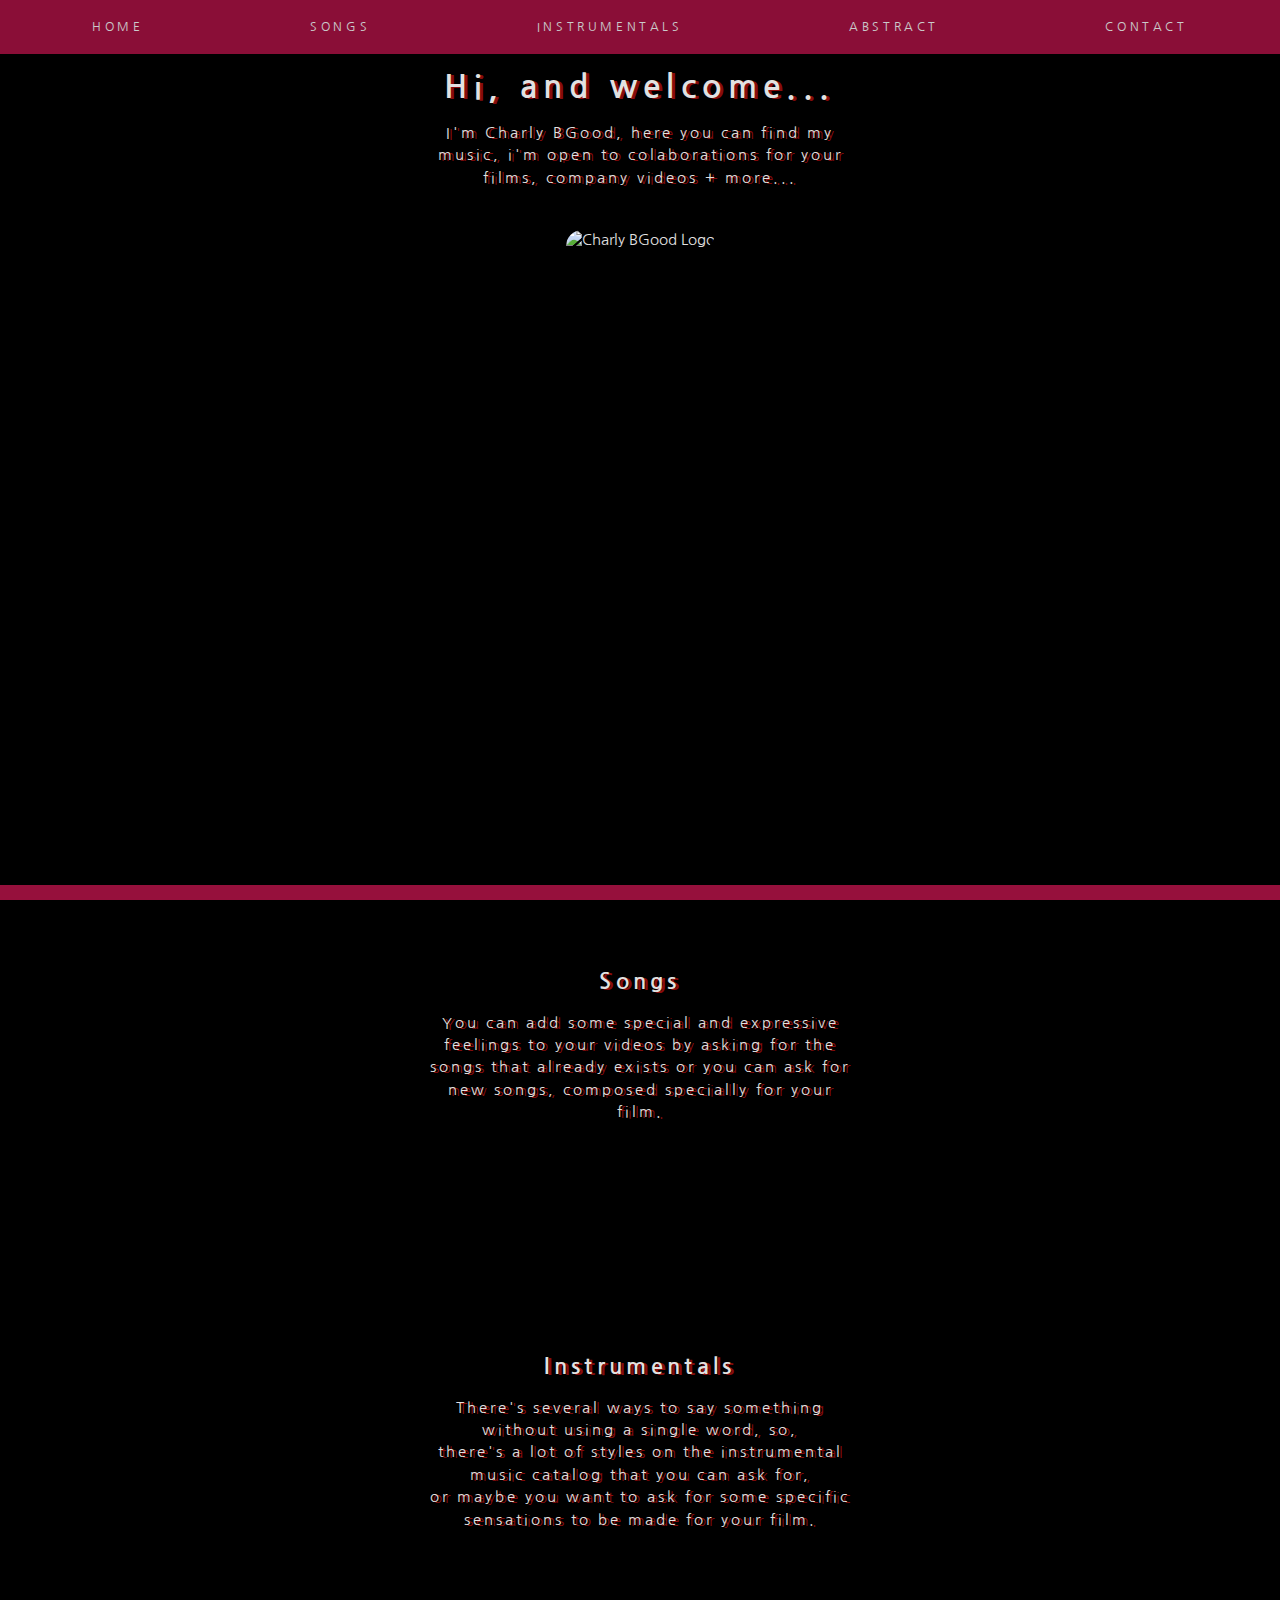
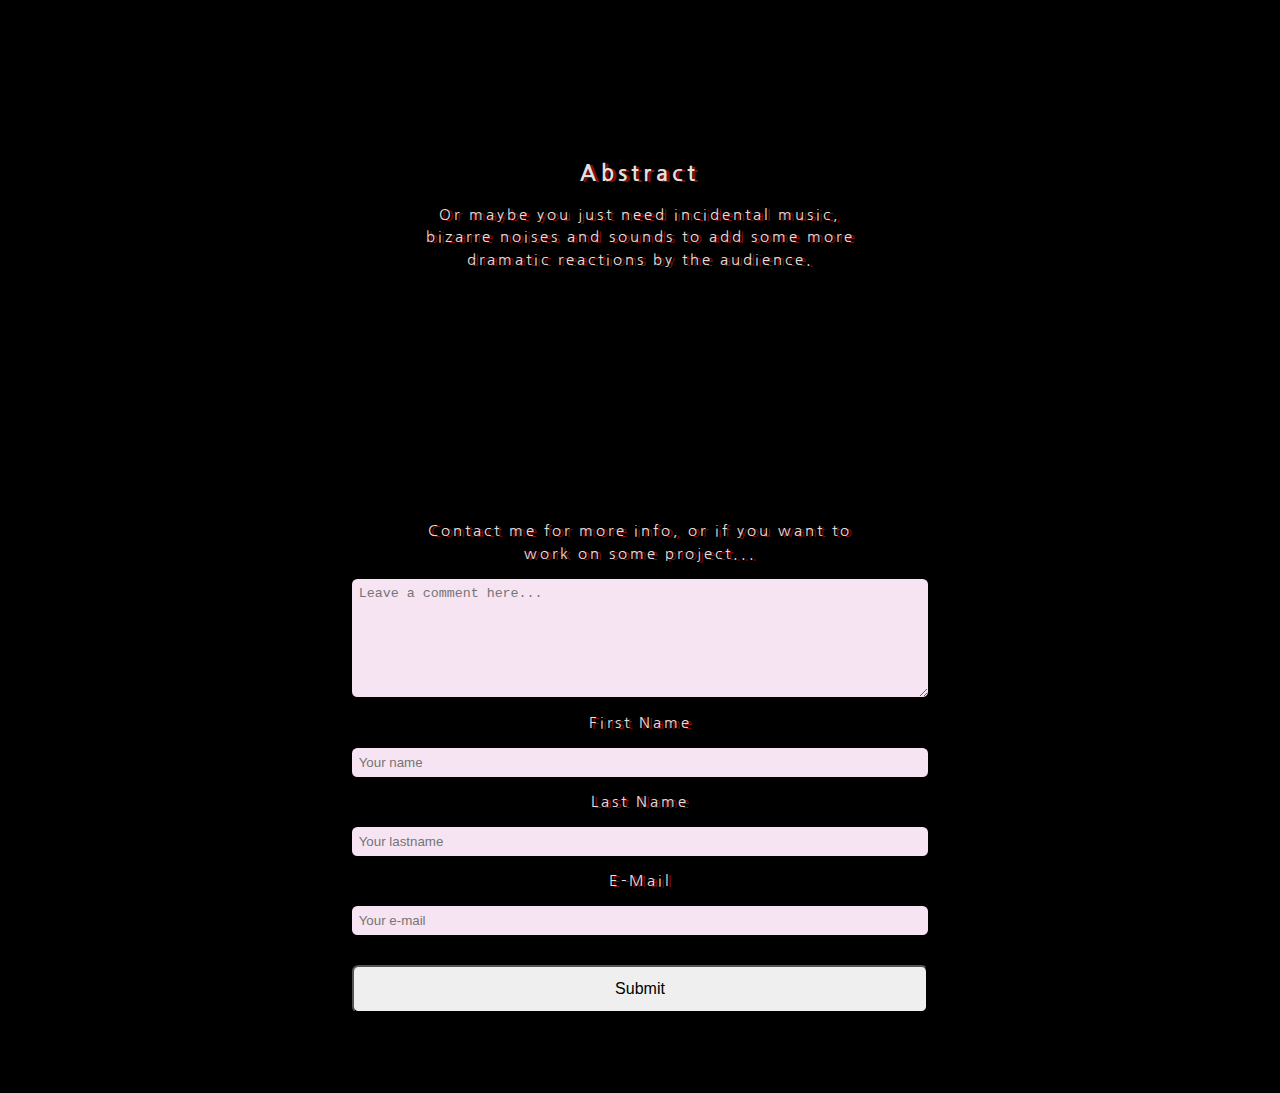
==== webdesign/3-productlandingpage/index.html @ 29901bfb "modify landing page" ====
<!DOCTYPE html>
<html lang="en">
  <head>
    <meta charset="UTF-8" />
    <meta http-equiv="X-UA-Compatible" content="IE=edge" />
    <meta name="viewport" content="width=device-width, initial-scale=1.0" />
    <link rel="stylesheet" href="style2.css" />
    <title>Charly BGood Mundo</title>
  </head>
  <body>
    <header id="header" class="header">
      <nav class="topnav" id="nav-bar">
        <a class="nav-link" href="#Home">Home</a>
        <a class="nav-link" href="#Songs">Songs</a>
        <a class="nav-link" href="#Instrumentals">Instrumentals</a>
        <a class="nav-link" href="#Abstract">Abstract</a>
        <a class="nav-link" href="#Contact">Contact</a>
        <a href="javascript:void(0);" class="humb" onclick="myHumb()"
          ><i class="fa fa-bars"></i
        ></a>
      </nav>

      <div class="container">
        <div id="Home" class="container_welcome">
          <h1>Hi, and welcome...</h1>
          <p>
            I'm Charly BGood, here you can find my music, i'm open to
            colaborations for your films, company videos + more...
          </p>
        </div>
        <div class="logo_container">
          <img
            class="logo"
            id="header-img"
            src="/img/charlybgoodlogo.jpg"
            alt="Charly BGood Logo"
          />
        </div>
      </div>
    </header>
    <main>
      <div id="Songs" class="container">
        <h2>Songs</h2>
        <p>
          You can add some special and expressive feelings to your videos by
          asking for the songs that already exists or you can ask for new songs,
          composed specially for your film.
        </p>
        <div class="video">
          <iframe
            id="video"
            src="https://www.youtube-nocookie.com/embed/nOyMXlcf-7U"
            title="YouTube video player"
            frameborder="0"
            allow="accelerometer; autoplay; clipboard-write; encrypted-media; gyroscope; picture-in-picture"
            allowfullscreen
          ></iframe>
        </div>
      </div>
      <div id="Instrumentals" class="container">
        <h2>Instrumentals</h2>
        <p>
          There's several ways to say something without using a single word, so,
          <br />there's a lot of styles on the instrumental music catalog that
          you can ask for, <br />or maybe you want to ask for some specific
          sensations to be made for your film.
        </p>
        <div class="video">
          <iframe
            class="video_iframe"
            src="https://www.youtube.com/embed/fcVyZrJLfcA"
            frameborder="0"
            allow="accelerometer; autoplay; encrypted-media; gyroscope; picture-in-picture"
            allowfullscreen
          ></iframe>
        </div>
      </div>
      <div id="Abstract" class="container">
        <h2>Abstract</h2>
        <p>
          Or maybe you just need incidental music, bizarre noises and sounds to
          add some more dramatic reactions by the audience.
        </p>
        <div class="video">
          <iframe
            class="video_iframe"
            src="https://player.vimeo.com/video/27035187"
            frameborder="0"
            allow="autoplay; fullscreen"
            allowfullscreen
          ></iframe>
        </div>
      </div>
    </main>

    <div id="Contact" class="contact">
      <form
        method="POST"
        id="form"
        action="https://www.freecodecamp.com/email-submit"
      >
        <label for="coment"
          >Contact me for more info, or if you want to work on some
          project...</label
        >
        <textarea
          name="coment"
          id="coment"
          cols="30"
          rows="7"
          placeholder="Leave a comment here..."
        ></textarea>
        <label for="name">First Name</label>
        <input
          type="text"
          name="FirstName"
          id="name"
          placeholder="Your name"
          required
        />
        <label for="lastname">Last Name</label>
        <input
          type="text"
          name="LastName"
          id="lastname"
          placeholder="Your lastname"
          required
        />
        <label for="email">E-Mail</label>
        <input
          type="email"
          id="email"
          title="Please Provide A Valid Email Address"
          name="email"
          placeholder="Your e-mail"
          type="email"
          required
        />
        <input type="hidden" name="hideMe" />
        <input type="submit" name="Submit" id="submit" />
      </form>
    </div>
    <footer>
      <div class="smedia">
        <a href="https://bit.ly/BGoodYouTube" target="_blank">
          <i class="fab fa-youtube"></i>
        </a>
        <a href="https://vimeo.com/charlybgood" target="_blank">
          <i class="fab fa-vimeo-v"></i>
        </a>
        <a href="https://www.instagram.com/charlsbgood/" target="_blank">
          <i class="fab fa-instagram"></i>
        </a>
        <a href="https://twitter.com/CharlybGoodM" target="_blank">
          <i class="fab fa-twitter"></i>
        </a>
        <a href="https://www.facebook.com/charlybgoodm" target="_blank">
          <i class="fab fa-facebook"></i>
        </a>
      </div>
    </footer>

    <!-- <script src="https://cdn.freecodecamp.org/testable-projects-fcc/v1/bundle.js"></script> -->
    <script
      src="https://kit.fontawesome.com/a9d601c6bd.js"
      crossorigin="anonymous"
    ></script>
    <script src="main.js"></script>
  </body>
</html>
---- webdesign/3-productlandingpage/style2.css ----
@import url('https://fonts.googleapis.com/css2?family=Nanum+Gothic&display=swap');

:root {    
    --fs-600: 2rem;
    --fs-500: 1.35rem;
    --fs-400: 1rem;
    --col-whr: #e2e1e1;
    --col-whp: #f7e4f2;
}

* {
    box-sizing: border-box;
    margin: 0;
    padding: 0;
}

body {
    width: 100%;
    height: auto;
    font-size: 15px;
    font-family: 'Nanum Gothic', sans-serif;
    color: var(--col-whr);    
    background-color: #000;    
}

.header {
    height: 100vh;    
    max-width: 100%;
}

.topnav {
    display: flex;
    justify-content: space-around;    
    background: #99103d;
    position: fixed;
    width: 100%;
    padding: .3em .6em;
    opacity: .9;
}

.topnav a:hover {
    background: #bb215c;
    color: var(--col-whr);
}

.topnav .icon {
    display: none;
}

.nav-link {
    padding: .5rem;
    margin: .6em;
    transition: all 0.4s linear;
    border-radius: 4px;
    color: var(--col-whr);
    text-decoration: none;    
    text-transform: uppercase;
    font-size: .8em;
    letter-spacing: .3em;
}

.container {
    display: flex;
    flex-direction: column;
    justify-content: center;
    align-items: center;
    padding-top: 4em;
    margin: 0 auto;
    width: 80%;
    max-height: 100%;    
}

h1 { font-size: var(--fs-600); }

h2 { font-size: var(--fs-500); }

h1, h2, p, label {
    text-align: center;
    line-height: 1.4rem;  
    padding: .5em;
    letter-spacing: .2em;
    text-shadow: 3px 1px #880c0c;
    max-width: 50ch;
}

.logo_container {
    display: flex;
    align-items: center;
    flex-wrap: wrap;
    flex-direction: column;
    align-content: center;    
    margin: 1.5em;
    max-width: 100%;
}

.logo_container pre {
    font-size: var(--fs-500);
    color: var(--col-whr); 
    text-align: center;
    line-height: 1.4rem;        
    letter-spacing: .6em;
    text-shadow: 4px 1px #99103d;
    animation: bigpre 11s infinite alternate;    
}

.logo {
    display: block;
    border-radius: 6em 1em;
    max-width: 100%;    
    animation: imgeye 17s infinite;
    margin: .7em;
}

@keyframes imgeye {
    50% {border-radius: 11em 2em;}
}

@keyframes bigpre {
    50% {font-size: 11em 2em; color: #99103d; text-shadow: -4px -1px var(--col-whr);}
}

.contact {
    width: 100%;
    margin: 5rem auto;    
    /* padding: 1em; */
}

.contact form, .contact p {
    width: 75%;
    margin: 0 auto;
    display: flex;
    flex-direction: column;
    justify-content: center;
    align-items: center;
    flex-wrap: wrap;    
}


.contact input[type="text"], [type="email"], textarea {
    width: 60%;
    background: var(--col-whp);
    outline: none;
    border: none;
    border-radius: .4em;
    padding: .5em;
    margin: .5em;    
}

input[type="submit"] {
    font-size: var(--fs-400);
    width: 60%;
    margin-top: 1.5em;
    cursor: pointer;
    height: 3em;
    border-radius: .4em;
}

input[type="submit"]:hover {
    box-shadow: 1px 1px #585858cc;
    outline: none;
}

input[type="text"]:focus, [type="email"]:focus {
    border: 1px solid #501f50;
}

footer {
    width: 100%;
    margin-top: 2.3em;
    background-color: #99103d;
    opacity: .98;
    padding: .5em;
    position: fixed;
    bottom: 0;
}

.smedia {
    display: flex;
    flex-direction: row;    
    font-size: var(--fs-500);
    text-align: center;
}

.smedia a {    
    margin: 0 auto;
    padding: 0 1.5em;
    text-decoration: none;
    color: var(--col-whr);    
}

.topnav a.humb {
    display: none;
}

@media screen and (max-width: 700px) {
    :root {        
        --fs-600: 1.5rem;
        --fs-500: 1.1rem;
        --fs-400: .9rem;
    }
   
    .header .container {
        height: 100vh;        
        justify-content: space-evenly;        
    }

    .topnav a {display: none;}

    .topnav a.humb {
        font-size: 2em;
        color: var(--col-whp);
        display: block;
        width: 100%;        
    }

    .topnav a.humb:hover {
        background-color: unset;
    }
}

@media screen and (max-width: 700px) {
    
    .topnav.responsive {        
        flex-direction: column;
        align-items: center;
        /* position: relative; */
        text-align: center;
        padding: 0;        
    }

    h1, h2, p, label {
        line-height: 1.25em;
    }

    .topnav.responsive a.nav-link {
        width: 100%;        
    }

    .topnav.responsive .humb {                
        font-size: var(--fs-600);
        position: absolute;        
        left: 0;
        top: 0;
        padding: .3em;
        color: var(--col-whr); 
        width: 6%;
    }
}

@media screen and (max-width: 700px) {
        .topnav.responsive a {
        display: inline-block;        
        }    
}
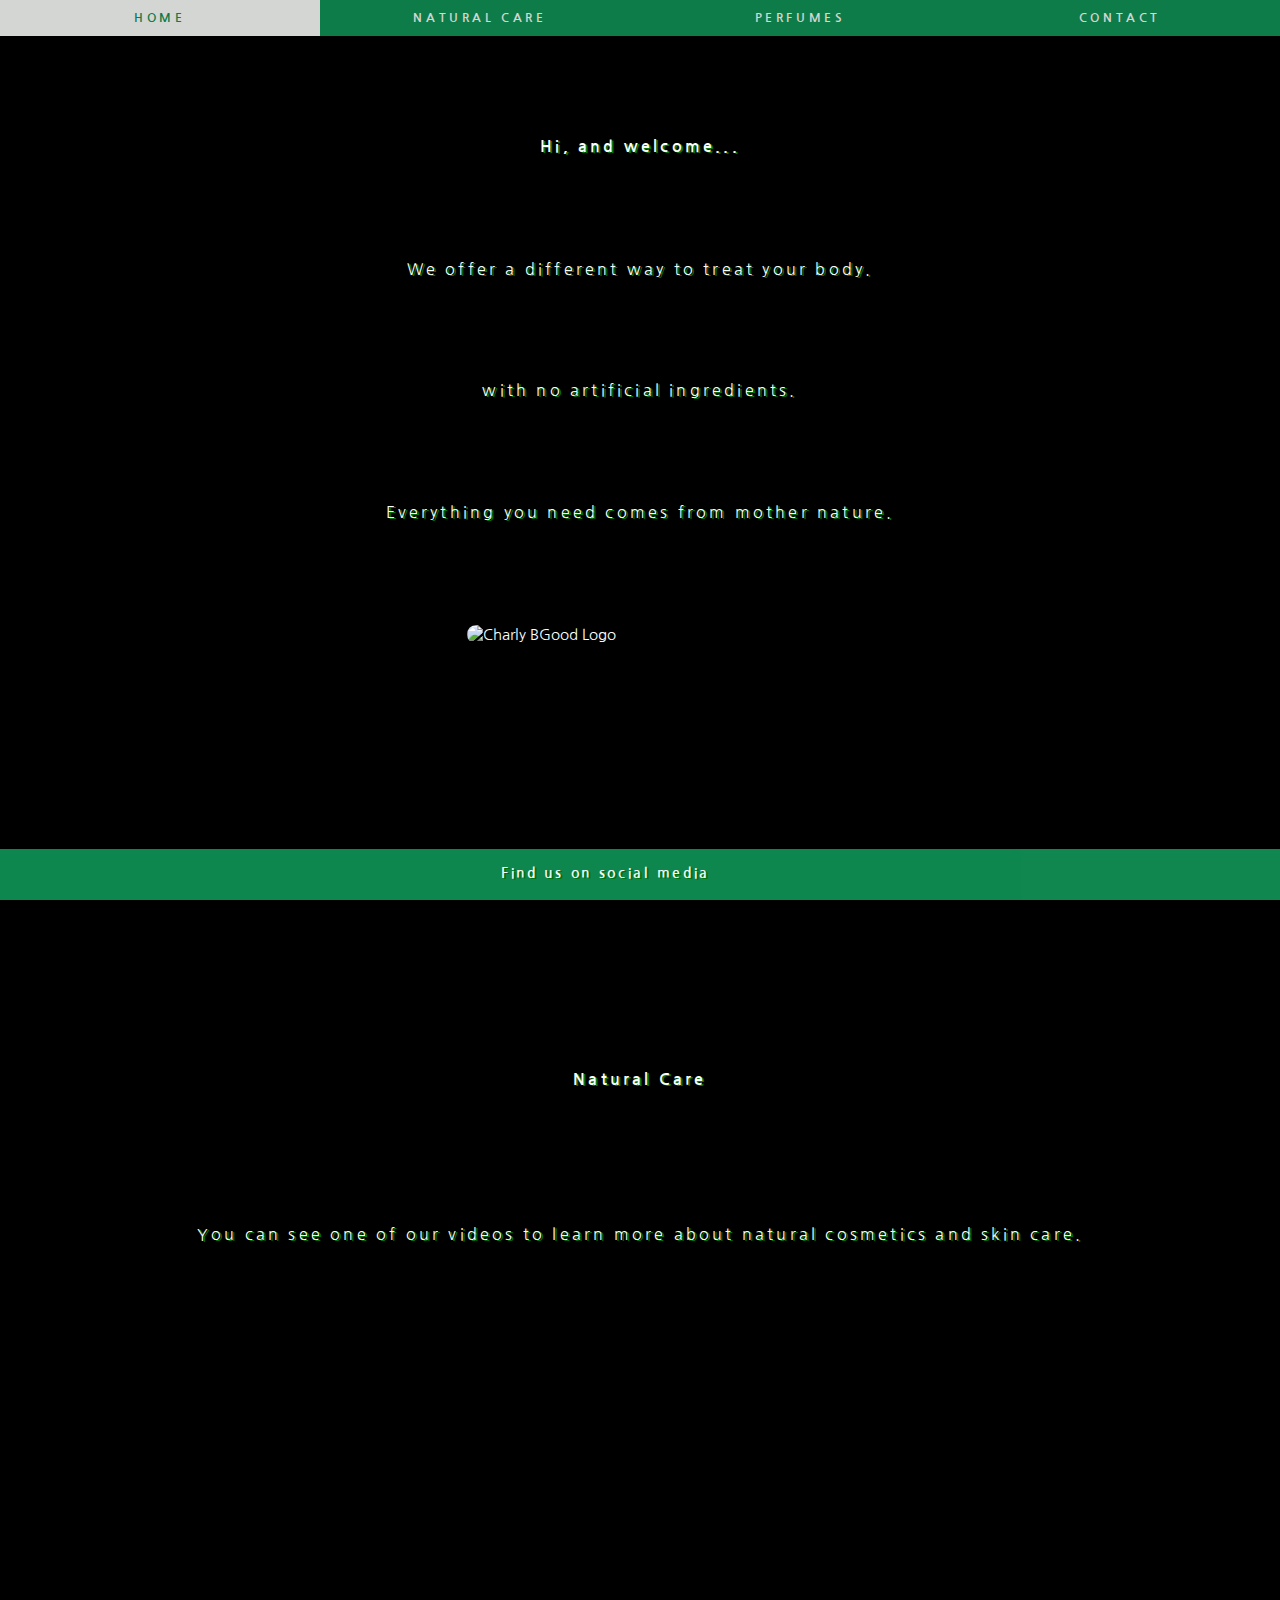
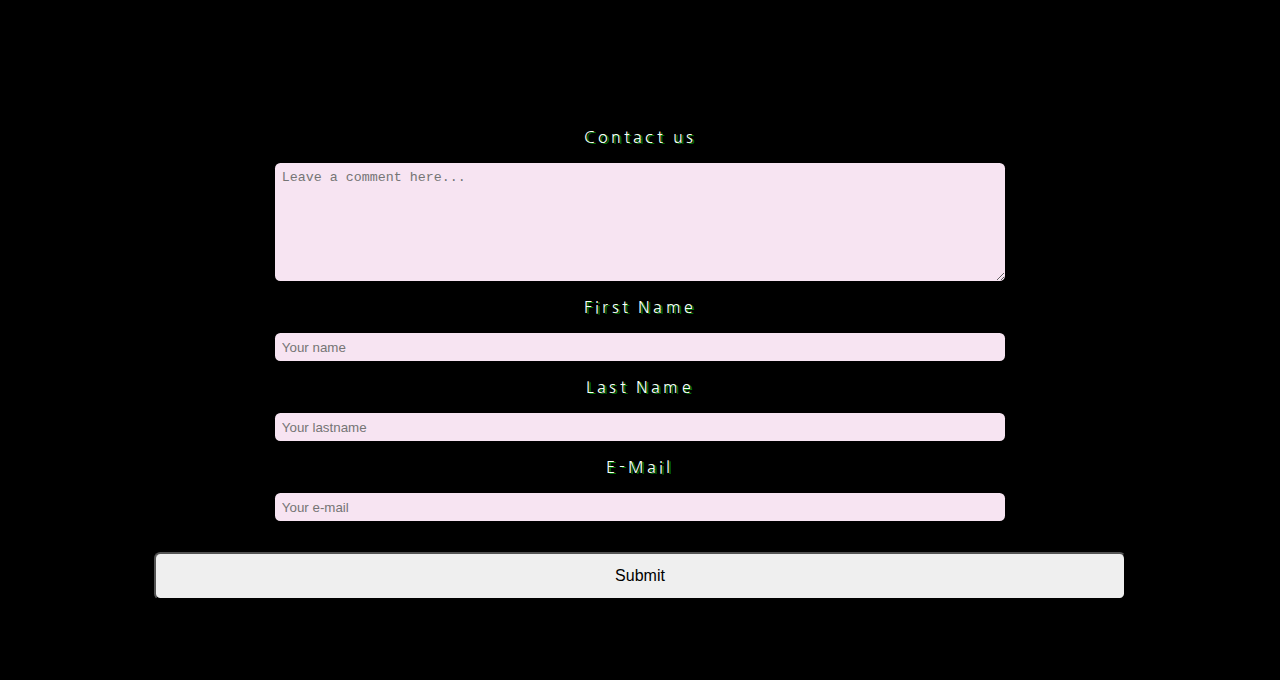
==== commit a1f117db: "make a new whole landing page" ====
--- a/webdesign/3-productlandingpage/index.html
+++ b/webdesign/3-productlandingpage/index.html
@@ -4,105 +4,61 @@
     <meta charset="UTF-8" />
     <meta http-equiv="X-UA-Compatible" content="IE=edge" />
     <meta name="viewport" content="width=device-width, initial-scale=1.0" />
-    <link rel="stylesheet" href="style2.css" />
+    <link rel="stylesheet" href="style.css" />
+    <link rel="stylesheet" href="https://cdnjs.cloudflare.com/ajax/libs/font-awesome/6.2.0/css/all.min.css" integrity="sha512-xh6O/CkQoPOWDdYTDqeRdPCVd1SpvCA9XXcUnZS2FmJNp1coAFzvtCN9BmamE+4aHK8yyUHUSCcJHgXloTyT2A==" crossorigin="anonymous" referrerpolicy="no-referrer" />
     <title>Charly BGood Mundo</title>
   </head>
   <body>
     <header id="header" class="header">
       <nav class="topnav" id="nav-bar">
         <a class="nav-link" href="#Home">Home</a>
-        <a class="nav-link" href="#Songs">Songs</a>
-        <a class="nav-link" href="#Instrumentals">Instrumentals</a>
-        <a class="nav-link" href="#Abstract">Abstract</a>
+        <a class="nav-link" href="#Video">Natural Care</a>
+        <a class="nav-link" href="#Video">Perfumes</a>
         <a class="nav-link" href="#Contact">Contact</a>
         <a href="javascript:void(0);" class="humb" onclick="myHumb()"
           ><i class="fa fa-bars"></i
         ></a>
       </nav>
-
-      <div class="container">
-        <div id="Home" class="container_welcome">
+      <div id="Home" class="container">        
           <h1>Hi, and welcome...</h1>
           <p>
-            I'm Charly BGood, here you can find my music, i'm open to
-            colaborations for your films, company videos + more...
+            We offer a different way to treat your body.
           </p>
-        </div>
-        <div class="logo_container">
+          <p>
+            with no artificial ingredients.
+          </p>
+          <p>
+            Everything you need comes from mother nature.
+          </p>
           <img
             class="logo"
             id="header-img"
-            src="/img/charlybgoodlogo.jpg"
+            src="/img/oilnatural.jpg"
             alt="Charly BGood Logo"
-          />
-        </div>
+          />        
       </div>
     </header>
     <main>
-      <div id="Songs" class="container">
-        <h2>Songs</h2>
+      <div id="Video" class="container">
+        <h2>Natural Care</h2>
         <p>
-          You can add some special and expressive feelings to your videos by
-          asking for the songs that already exists or you can ask for new songs,
-          composed specially for your film.
+          You can see one of our videos to learn more about natural cosmetics and skin care.
         </p>
         <div class="video">
-          <iframe
-            id="video"
-            src="https://www.youtube-nocookie.com/embed/nOyMXlcf-7U"
-            title="YouTube video player"
-            frameborder="0"
-            allow="accelerometer; autoplay; clipboard-write; encrypted-media; gyroscope; picture-in-picture"
-            allowfullscreen
-          ></iframe>
+          <iframe id="video" src="https://www.youtube.com/embed/VftruorG9ZQ" title="YouTube video player" frameborder="0" allow="accelerometer; autoplay; clipboard-write; encrypted-media; gyroscope; picture-in-picture" allowfullscreen></iframe>
         </div>
       </div>
-      <div id="Instrumentals" class="container">
-        <h2>Instrumentals</h2>
-        <p>
-          There's several ways to say something without using a single word, so,
-          <br />there's a lot of styles on the instrumental music catalog that
-          you can ask for, <br />or maybe you want to ask for some specific
-          sensations to be made for your film.
-        </p>
-        <div class="video">
-          <iframe
-            class="video_iframe"
-            src="https://www.youtube.com/embed/fcVyZrJLfcA"
-            frameborder="0"
-            allow="accelerometer; autoplay; encrypted-media; gyroscope; picture-in-picture"
-            allowfullscreen
-          ></iframe>
-        </div>
-      </div>
-      <div id="Abstract" class="container">
-        <h2>Abstract</h2>
-        <p>
-          Or maybe you just need incidental music, bizarre noises and sounds to
-          add some more dramatic reactions by the audience.
-        </p>
-        <div class="video">
-          <iframe
-            class="video_iframe"
-            src="https://player.vimeo.com/video/27035187"
-            frameborder="0"
-            allow="autoplay; fullscreen"
-            allowfullscreen
-          ></iframe>
-        </div>
-      </div>
+      </div>      
     </main>
-
     <div id="Contact" class="contact">
       <form
         method="POST"
         id="form"
         action="https://www.freecodecamp.com/email-submit"
       >
-        <label for="coment"
-          >Contact me for more info, or if you want to work on some
-          project...</label
-        >
+        <label for="coment">
+          Contact us
+        </label>
         <textarea
           name="coment"
           id="coment"
@@ -137,34 +93,26 @@
           required
         />
         <input type="hidden" name="hideMe" />
-        <input type="submit" name="Submit" id="submit" />
+        <input type="submit" name="Submit" id="submit" value="Submit" />
       </form>
     </div>
     <footer>
       <div class="smedia">
-        <a href="https://bit.ly/BGoodYouTube" target="_blank">
+        <p>Find us on social media</p>
+        <a href="https://www.youtube.com/watch?v=VftruorG9ZQ&feature=emb_title" target="_blank">
           <i class="fab fa-youtube"></i>
-        </a>
-        <a href="https://vimeo.com/charlybgood" target="_blank">
-          <i class="fab fa-vimeo-v"></i>
-        </a>
-        <a href="https://www.instagram.com/charlsbgood/" target="_blank">
+        </a>        
+        <a href="https://www.instagram.com/vergeldevenus/" target="_blank">
           <i class="fab fa-instagram"></i>
-        </a>
-        <a href="https://twitter.com/CharlybGoodM" target="_blank">
-          <i class="fab fa-twitter"></i>
-        </a>
-        <a href="https://www.facebook.com/charlybgoodm" target="_blank">
-          <i class="fab fa-facebook"></i>
-        </a>
+        </a>        
       </div>
     </footer>
 
-    <!-- <script src="https://cdn.freecodecamp.org/testable-projects-fcc/v1/bundle.js"></script> -->
-    <script
+    <script src="https://cdn.freecodecamp.org/testable-projects-fcc/v1/bundle.js"></script>
+    <!-- <script
       src="https://kit.fontawesome.com/a9d601c6bd.js"
       crossorigin="anonymous"
-    ></script>
-    <script src="main.js"></script>
+    ></script> -->
+    <script src="main.js"></script>    
   </body>
 </html>
--- a/webdesign/3-productlandingpage/style.css
+++ b/webdesign/3-productlandingpage/style.css
@@ -0,0 +1,259 @@
+@import url("https://fonts.googleapis.com/css2?family=Nanum+Gothic&display=swap");
+
+:root {
+  --fs-600: 2rem;
+  --fs-500: 1.35rem;
+  --fs-400: 1rem;
+  --col-whr: #f9fffb;
+  --col-whp: #f7e4f2;
+  --col-wgr: #ebeeeb;
+  --col-grn: #0f8a50;
+}
+
+* {
+  box-sizing: border-box;
+  margin: 0;
+  padding: 0;
+}
+
+body {
+  width: 100%;
+  height: auto;
+  font-size: 15px;
+  font-family: "Nanum Gothic", sans-serif;
+  color: var(--col-whr);
+  background-color: #000;
+}
+
+.header {
+  height: 100vh;
+  max-width: 100%;
+}
+
+.topnav {
+  display: flex;
+  justify-content: space-around;
+  background: var(--col-grn);
+  position: fixed;
+  width: 100%;
+  opacity: 0.9;
+}
+
+.topnav a {
+  display: block;
+  width: 100%;
+  font-weight: bold;
+}
+
+.topnav a:hover {
+  background: var(--col-wgr);
+  color: var(--col-grn);
+  width: 100%;
+}
+
+.topnav .icon {
+  display: none;
+}
+
+.nav-link {
+  text-align: center;
+  padding: 1em;
+  transition: all 0.4s linear;  
+  color: var(--col-wgr);
+  text-decoration: none;
+  text-transform: uppercase;
+  font-size: 0.8em;
+  letter-spacing: 0.3em;
+}
+
+.container {
+  display: flex;
+  flex-direction: column;
+  justify-content: space-evenly;
+  align-items: center;
+  padding-top: 3em;
+  margin: 0 auto;
+  width: 90%;
+  height: 82vh;
+}
+
+h1 {
+  font-size: var(--fs-600);
+}
+
+h2 {
+  font-size: var(--fs-500);
+}
+
+h1,
+h2,
+p,
+label {
+  font-size: var(--fs-400);
+  text-align: center;
+  line-height: 1.4rem;
+  padding: 0.5em;
+  letter-spacing: 0.2em;
+  text-shadow: 2px 1px #03740c;
+}
+
+.logo {
+  border-radius: 0.6em;
+  width: 27vw;
+  /* padding: .6em; */
+  margin: 0.7em auto;
+}
+
+.video iframe {
+  width: 100%;
+  height: auto;
+}
+
+.contact {
+  width: 100%;
+  margin: 5rem auto;
+  /* padding: 1em; */
+}
+
+.contact form,
+.contact p {
+  width: 95%;
+  margin: 0 auto;
+  display: flex;
+  flex-direction: column;
+  justify-content: center;
+  align-items: center;
+  flex-wrap: wrap;
+}
+
+.contact input[type="text"],
+[type="email"],
+textarea {
+  width: 60%;
+  background: var(--col-whp);
+  outline: none;
+  border: none;
+  border-radius: 0.4em;
+  padding: 0.5em;
+  margin: 0.5em;
+  text-align: left;
+}
+
+input[type="submit"] {
+  font-size: var(--fs-400);
+  width: 80%;
+  margin-top: 1.5em;
+  cursor: pointer;
+  height: 3em;
+  border-radius: 0.4em;
+}
+
+input[type="submit"]:hover {
+  box-shadow: 1px 1px #585858cc;
+  outline: none;
+}
+
+input[type="text"]:focus,
+[type="email"]:focus {
+  border: 1px solid #501f50;
+}
+
+footer {
+  width: 100%;
+  margin-top: 2.3em;
+  background-color: var(--col-grn);
+  opacity: 0.98;
+  padding: 0.5em;
+  position: fixed;
+  bottom: 0;
+}
+
+.smedia {
+  display: flex;
+  flex-direction: row;
+  align-items: center;
+  justify-content: center;
+  font-weight: bold;
+}
+
+.smedia a {
+  font-size: var(--fs-500);
+  padding: 0 0.8em;
+  text-decoration: none;
+  color: var(--col-whr);
+}
+
+.smedia p {
+  font-size: .9em;
+}
+
+.topnav a.humb {
+  display: none;
+}
+
+@media screen and (max-width: 858px) {
+  .header .container {
+    height: 85vh;
+    justify-content: space-evenly;
+  }
+
+  .topnav a {
+    display: none;
+  }
+
+  .topnav a.humb {
+    font-size: 2em;
+    color: var(--col-whp);
+    display: block;
+    width: 100%;
+  }
+
+  .topnav a.humb:hover {
+    background-color: unset;
+  }
+
+  .topnav.responsive {
+    flex-direction: column;
+    align-items: center;
+    text-align: center;
+    padding: 0;
+  }
+
+  .topnav.responsive a.nav-link {
+    width: 100%;
+  }
+
+  .topnav.responsive .humb {
+    font-size: 1.5rem;
+    position: absolute;
+    top: 0;
+    padding: 0.3em;
+    color: var(--col-whr);
+    width: 6%;
+  }
+
+  .topnav.responsive a {
+    display: inline-block;
+  }
+
+  .logo {
+    width: 65vw;
+  }
+
+  .smedia p {
+    font-size: 0.8em;
+  }
+
+  .contact input[type="text"],
+  [type="email"],
+  textarea {
+    width: 80%;
+  }
+
+  h1,
+  h2,
+  p,
+  label {
+    line-height: 1.25em;
+  }
+}
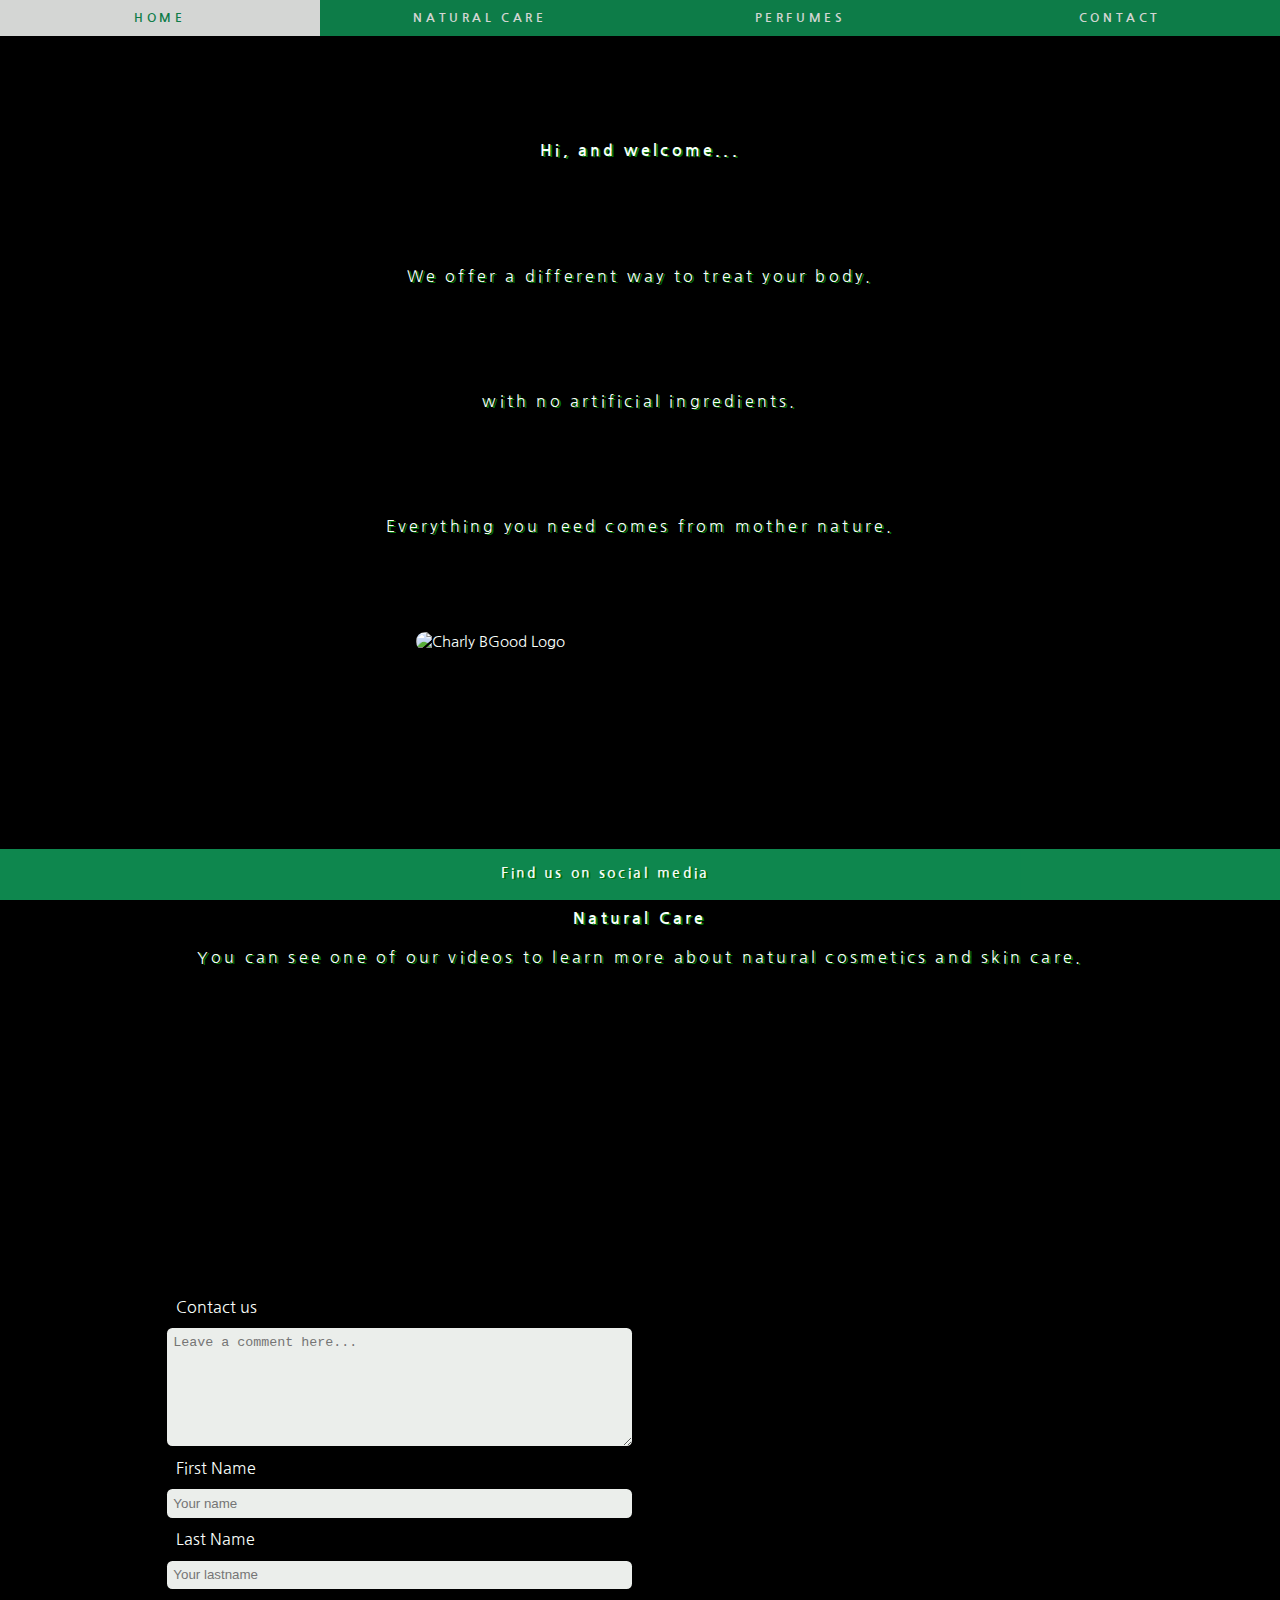
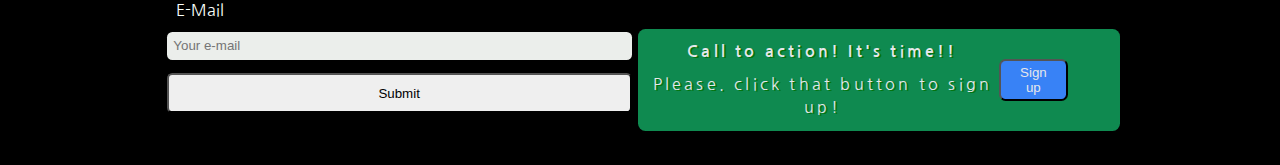
==== commit 46060bbd: "edit content and responsive layout" ====
--- a/webdesign/3-productlandingpage/index.html
+++ b/webdesign/3-productlandingpage/index.html
@@ -5,7 +5,13 @@
     <meta http-equiv="X-UA-Compatible" content="IE=edge" />
     <meta name="viewport" content="width=device-width, initial-scale=1.0" />
     <link rel="stylesheet" href="style.css" />
-    <link rel="stylesheet" href="https://cdnjs.cloudflare.com/ajax/libs/font-awesome/6.2.0/css/all.min.css" integrity="sha512-xh6O/CkQoPOWDdYTDqeRdPCVd1SpvCA9XXcUnZS2FmJNp1coAFzvtCN9BmamE+4aHK8yyUHUSCcJHgXloTyT2A==" crossorigin="anonymous" referrerpolicy="no-referrer" />
+    <link
+      rel="stylesheet"
+      href="https://cdnjs.cloudflare.com/ajax/libs/font-awesome/6.2.0/css/all.min.css"
+      integrity="sha512-xh6O/CkQoPOWDdYTDqeRdPCVd1SpvCA9XXcUnZS2FmJNp1coAFzvtCN9BmamE+4aHK8yyUHUSCcJHgXloTyT2A=="
+      crossorigin="anonymous"
+      referrerpolicy="no-referrer"
+    />
     <title>Charly BGood Mundo</title>
   </head>
   <body>
@@ -13,52 +19,49 @@
       <nav class="topnav" id="nav-bar">
         <a class="nav-link" href="#Home">Home</a>
         <a class="nav-link" href="#Video">Natural Care</a>
-        <a class="nav-link" href="#Video">Perfumes</a>
+        <a class="nav-link" href="#Perfumes">Perfumes</a>
         <a class="nav-link" href="#Contact">Contact</a>
         <a href="javascript:void(0);" class="humb" onclick="myHumb()"
           ><i class="fa fa-bars"></i
         ></a>
       </nav>
-      <div id="Home" class="container">        
-          <h1>Hi, and welcome...</h1>
-          <p>
-            We offer a different way to treat your body.
-          </p>
-          <p>
-            with no artificial ingredients.
-          </p>
-          <p>
-            Everything you need comes from mother nature.
-          </p>
-          <img
-            class="logo"
-            id="header-img"
-            src="/img/oilnatural.jpg"
-            alt="Charly BGood Logo"
-          />        
+      <div id="Home" class="container">
+        <h1>Hi, and welcome...</h1>
+        <p>We offer a different way to treat your body.</p>
+        <p>with no artificial ingredients.</p>
+        <p>Everything you need comes from mother nature.</p>
+        <img
+          class="logo"
+          id="header-img"
+          src="/img/oilnatural.jpg"
+          alt="Charly BGood Logo"
+        />
       </div>
     </header>
-    <main>
-      <div id="Video" class="container">
-        <h2>Natural Care</h2>
-        <p>
-          You can see one of our videos to learn more about natural cosmetics and skin care.
-        </p>
-        <div class="video">
-          <iframe id="video" src="https://www.youtube.com/embed/VftruorG9ZQ" title="YouTube video player" frameborder="0" allow="accelerometer; autoplay; clipboard-write; encrypted-media; gyroscope; picture-in-picture" allowfullscreen></iframe>
-        </div>
+    <div id="Video" class="section">
+      <h2>Natural Care</h2>
+      <p>
+        You can see one of our videos to learn more about natural cosmetics and
+        skin care.
+      </p>
+      <div class="video">
+        <iframe
+          id="video"
+          src="https://www.youtube.com/embed/VftruorG9ZQ"
+          title="YouTube video player"
+          frameborder="0"
+          allow="accelerometer; autoplay; clipboard-write; encrypted-media; gyroscope; picture-in-picture"
+          allowfullscreen
+        ></iframe>
       </div>
-      </div>      
-    </main>
-    <div id="Contact" class="contact">
+    </div>
+    <div id="Contact" class="contact">      
       <form
         method="POST"
         id="form"
         action="https://www.freecodecamp.com/email-submit"
       >
-        <label for="coment">
-          Contact us
-        </label>
+        <label for="coment"> Contact us </label>
         <textarea
           name="coment"
           id="coment"
@@ -95,16 +98,28 @@
         <input type="hidden" name="hideMe" />
         <input type="submit" name="Submit" id="submit" value="Submit" />
       </form>
+      <div class="call_action">
+        <div class="action_one">
+            <h2>Call to action! It's time!!</h2>
+            <p>Please. click that button to sign up!</p>
+        </div>
+        <div class="action_two">
+            <button>Sign up</button>
+        </div>            
+      </div>
     </div>
     <footer>
       <div class="smedia">
         <p>Find us on social media</p>
-        <a href="https://www.youtube.com/watch?v=VftruorG9ZQ&feature=emb_title" target="_blank">
+        <a
+          href="https://www.youtube.com/watch?v=VftruorG9ZQ&feature=emb_title"
+          target="_blank"
+        >
           <i class="fab fa-youtube"></i>
-        </a>        
+        </a>
         <a href="https://www.instagram.com/vergeldevenus/" target="_blank">
           <i class="fab fa-instagram"></i>
-        </a>        
+        </a>
       </div>
     </footer>
 
@@ -113,6 +128,6 @@
       src="https://kit.fontawesome.com/a9d601c6bd.js"
       crossorigin="anonymous"
     ></script> -->
-    <script src="main.js"></script>    
+    <script src="main.js"></script>
   </body>
 </html>
--- a/webdesign/3-productlandingpage/style.css
+++ b/webdesign/3-productlandingpage/style.css
@@ -58,7 +58,7 @@
 .nav-link {
   text-align: center;
   padding: 1em;
-  transition: all 0.4s linear;  
+  transition: all 0.4s linear;
   color: var(--col-wgr);
   text-decoration: none;
   text-transform: uppercase;
@@ -87,8 +87,7 @@
 
 h1,
 h2,
-p,
-label {
+p {
   font-size: var(--fs-400);
   text-align: center;
   line-height: 1.4rem;
@@ -99,53 +98,65 @@
 
 .logo {
   border-radius: 0.6em;
-  width: 27vw;
-  /* padding: .6em; */
-  margin: 0.7em auto;
+  width: 35vw;
+}
+
+.video {
+  display: flex;
+  flex-direction: column;
 }
 
 .video iframe {
-  width: 100%;
-  height: auto;
+  width: 70%;
+  height: 35vh;
+  margin: 0 auto;
+}
+
+.section {
+  width: 85%;
+  margin: 0 auto;
+  display: flex;
+  flex-direction: column;
 }
 
 .contact {
-  width: 100%;
-  margin: 5rem auto;
-  /* padding: 1em; */
-}
-
-.contact form,
-.contact p {
-  width: 95%;
-  margin: 0 auto;
-  display: flex;
-  flex-direction: column;
-  justify-content: center;
-  align-items: center;
-  flex-wrap: wrap;
+  display: flex;
+  align-items: flex-end;
+  margin: 0 auto;
+  width: 75%;
+
+}
+
+.contact form {
+  display: flex;
+  flex-direction: column;
+  width: 65%;
+  /* padding: 3em; */
+  margin: 0 auto;
+  margin-bottom: 3em;
 }
 
 .contact input[type="text"],
 [type="email"],
 textarea {
-  width: 60%;
-  background: var(--col-whp);
+  background: var(--col-wgr);
   outline: none;
   border: none;
   border-radius: 0.4em;
   padding: 0.5em;
   margin: 0.5em;
-  text-align: left;
+}
+
+.contact label {
+  font-size: var(--fs-400);
+  padding: 0.3em 1em;
 }
 
 input[type="submit"] {
-  font-size: var(--fs-400);
-  width: 80%;
-  margin-top: 1.5em;
   cursor: pointer;
+  border-radius: 0.4em;
+  margin: 0.5em;
   height: 3em;
-  border-radius: 0.4em;
 }
 
 input[type="submit"]:hover {
@@ -158,9 +169,44 @@
   border: 1px solid #501f50;
 }
 
+.call_action {
+  display: flex;
+  margin: 2.3em auto;
+  border-radius: 0.5em;
+  background-color: var(--col-grn);
+  width: 65%;
+  justify-content: space-between;
+  align-items: center;
+  padding: 0.5em;
+  color: #e5e7eb;
+}
+
+.action_one {
+  display: flex;
+  flex-direction: column;
+}
+
+.action_one p,
+.action_one h2 {
+  margin: 0.2em;
+  padding: 0.1em;
+}
+
+.action_two {
+  padding-right: 3em;
+}
+
+.action_two button {
+  background-color: #3882f6;
+  border-radius: 0.5em;
+  /* border: 1px solid #bebcbc; */
+  color: #e5e7eb;
+  padding: 0.3em 1em;
+  cursor: pointer;
+}
+
 footer {
   width: 100%;
-  margin-top: 2.3em;
   background-color: var(--col-grn);
   opacity: 0.98;
   padding: 0.5em;
@@ -184,7 +230,7 @@
 }
 
 .smedia p {
-  font-size: .9em;
+  font-size: 0.9em;
 }
 
 .topnav a.humb {
@@ -243,17 +289,4 @@
   .smedia p {
     font-size: 0.8em;
   }
-
-  .contact input[type="text"],
-  [type="email"],
-  textarea {
-    width: 80%;
-  }
-
-  h1,
-  h2,
-  p,
-  label {
-    line-height: 1.25em;
-  }
-}
+}
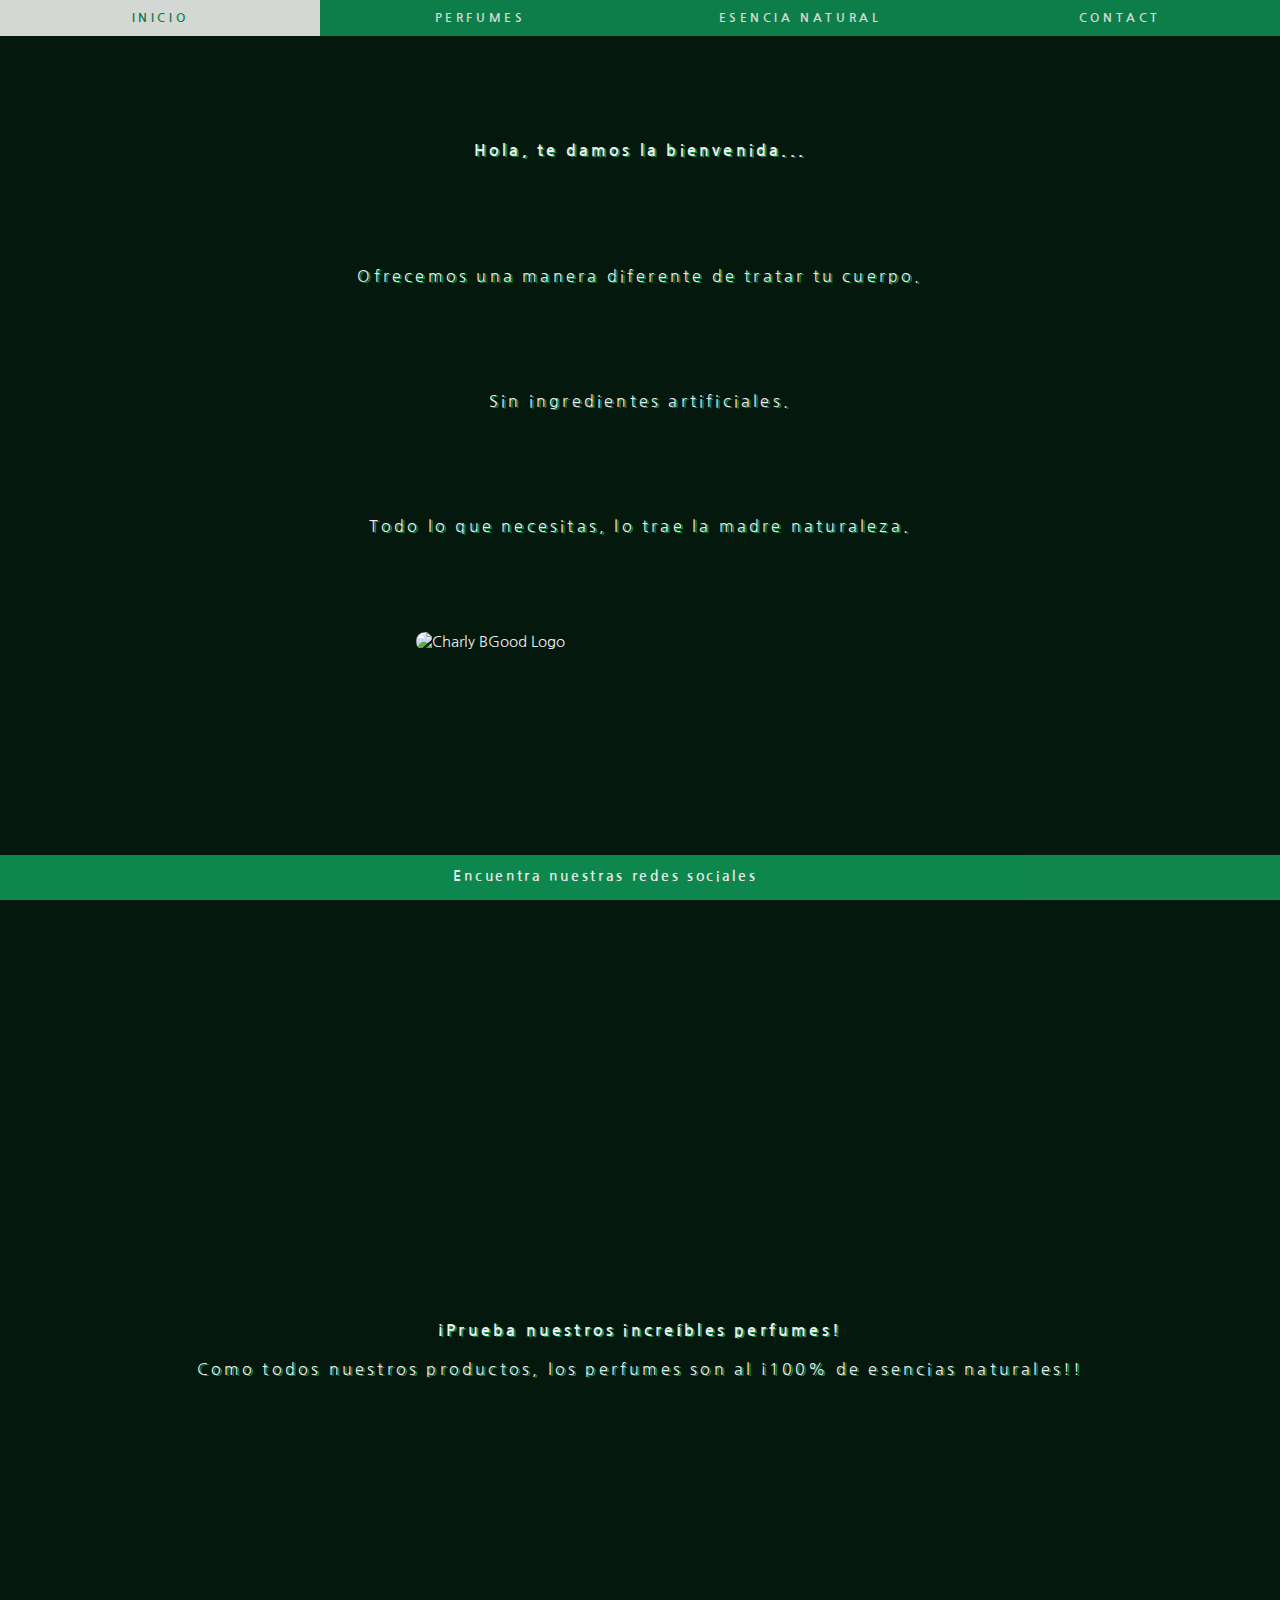
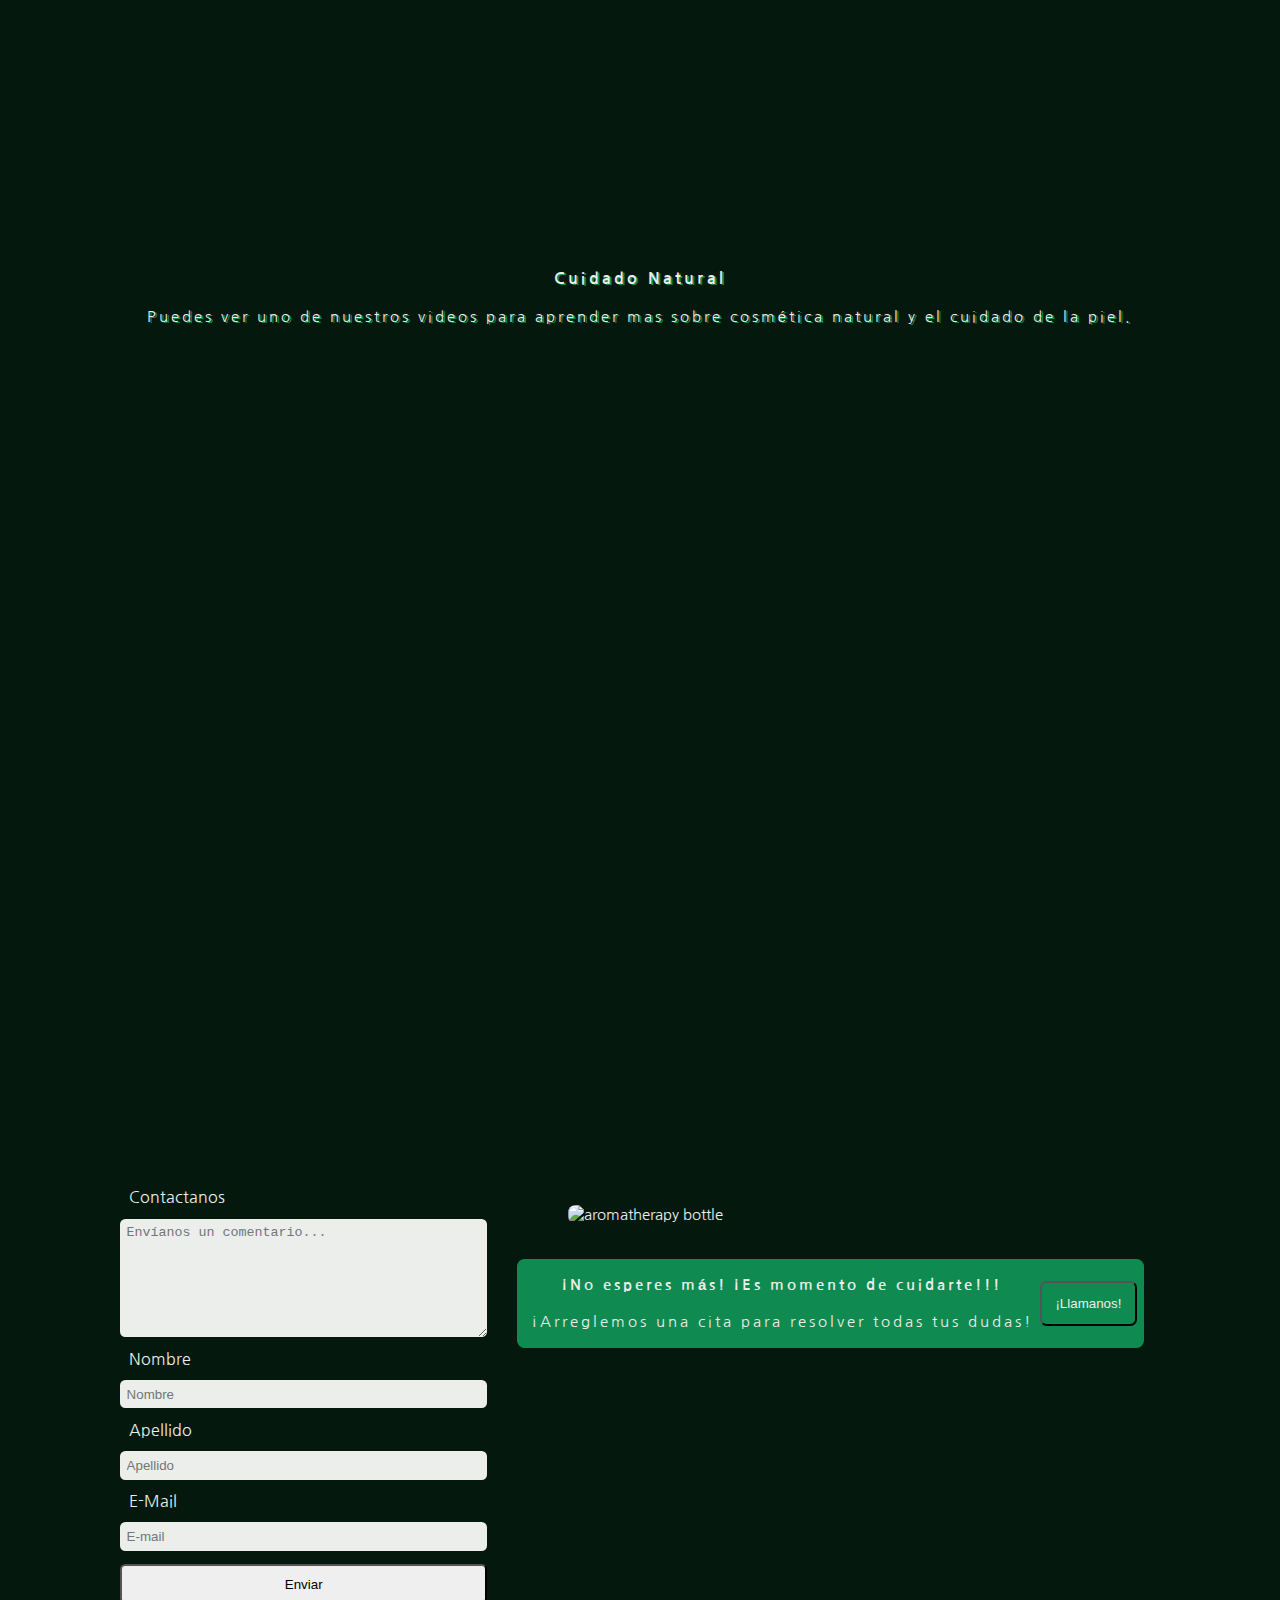
==== commit 96225b26: "add javascript and modify css responsive" ====
--- a/webdesign/3-productlandingpage/index.html
+++ b/webdesign/3-productlandingpage/index.html
@@ -1,5 +1,5 @@
 <!DOCTYPE html>
-<html lang="en">
+<html lang="es">
   <head>
     <meta charset="UTF-8" />
     <meta http-equiv="X-UA-Compatible" content="IE=edge" />
@@ -12,24 +12,27 @@
       crossorigin="anonymous"
       referrerpolicy="no-referrer"
     />
-    <title>Charly BGood Mundo</title>
+    <title>Esencia Natural</title>
   </head>
   <body>
     <header id="header" class="header">
       <nav class="topnav" id="nav-bar">
-        <a class="nav-link" href="#Home">Home</a>
-        <a class="nav-link" href="#Video">Natural Care</a>
+        <a href="#" class="navbar-container navbar_toggle">
+          <span class="arrow-down">&#8255;</span>
+        </a>
+        <a class="nav-link" href="#Home">Inicio</a>        
         <a class="nav-link" href="#Perfumes">Perfumes</a>
+        <a class="nav-link" href="#video_one">Esencia Natural</a>
         <a class="nav-link" href="#Contact">Contact</a>
-        <a href="javascript:void(0);" class="humb" onclick="myHumb()"
+        <!-- <a href="javascript:void(0);" class="humb" onclick="myHumb()"
           ><i class="fa fa-bars"></i
-        ></a>
+        ></a> -->
       </nav>
       <div id="Home" class="container">
-        <h1>Hi, and welcome...</h1>
-        <p>We offer a different way to treat your body.</p>
-        <p>with no artificial ingredients.</p>
-        <p>Everything you need comes from mother nature.</p>
+        <h1>Hola, te damos la bienvenida...</h1>
+        <p>Ofrecemos una manera diferente de tratar tu cuerpo.</p>
+        <p>Sin ingredientes artificiales.</p>
+        <p>Todo lo que necesitas, lo trae la madre naturaleza.</p>
         <img
           class="logo"
           id="header-img"
@@ -38,11 +41,16 @@
         />
       </div>
     </header>
-    <div id="Video" class="section">
-      <h2>Natural Care</h2>
+    <div id="Perfumes" class="section_one">
+      <h2>¡Prueba nuestros increíbles perfumes!</h2>
+      <p>Como todos nuestros productos, los perfumes son al ¡100% de esencias naturales!!</p>
+      <img src="/img/essentialoil.jpg" alt="">
+    </div>
+    <div id="video_one" class="section">
+      <h2>Cuidado Natural</h2>
       <p>
-        You can see one of our videos to learn more about natural cosmetics and
-        skin care.
+        Puedes ver uno de nuestros videos para aprender mas sobre cosmética
+        natural y el cuidado de la piel.
       </p>
       <div class="video">
         <iframe
@@ -55,62 +63,65 @@
         ></iframe>
       </div>
     </div>
-    <div id="Contact" class="contact">      
+    <div id="Contact" class="contact">
       <form
         method="POST"
         id="form"
         action="https://www.freecodecamp.com/email-submit"
       >
-        <label for="coment"> Contact us </label>
+        <label for="coment"> Contactanos </label>
         <textarea
           name="coment"
           id="coment"
           cols="30"
           rows="7"
-          placeholder="Leave a comment here..."
+          placeholder="Envíanos un comentario..."
         ></textarea>
-        <label for="name">First Name</label>
+        <label for="name">Nombre</label>
         <input
           type="text"
           name="FirstName"
           id="name"
-          placeholder="Your name"
+          placeholder="Nombre"
           required
         />
-        <label for="lastname">Last Name</label>
+        <label for="lastname">Apellido</label>
         <input
           type="text"
           name="LastName"
           id="lastname"
-          placeholder="Your lastname"
+          placeholder="Apellido"
           required
         />
         <label for="email">E-Mail</label>
         <input
           type="email"
           id="email"
-          title="Please Provide A Valid Email Address"
+          title="Por favor escribe un correo electronico valido."
           name="email"
-          placeholder="Your e-mail"
+          placeholder="E-mail"
           type="email"
           required
         />
         <input type="hidden" name="hideMe" />
-        <input type="submit" name="Submit" id="submit" value="Submit" />
+        <input type="submit" name="Submit" id="submit" value="Enviar" />
       </form>
-      <div class="call_action">
-        <div class="action_one">
-            <h2>Call to action! It's time!!</h2>
-            <p>Please. click that button to sign up!</p>
+      <div class="action">
+        <img src="/img/aromaoil.jpg" alt="aromatherapy bottle" />
+        <div class="call_action">
+          <div class="action_one">
+            <h2>¡No esperes más! ¡Es momento de cuidarte!!!</h2>
+            <p>¡Arreglemos una cita para resolver todas tus dudas!</p>
+          </div>
+          <div class="action_two">
+            <button id="call">¡Llamanos!</button>
+          </div>
         </div>
-        <div class="action_two">
-            <button>Sign up</button>
-        </div>            
       </div>
     </div>
     <footer>
       <div class="smedia">
-        <p>Find us on social media</p>
+        <p>Encuentra nuestras redes sociales</p>
         <a
           href="https://www.youtube.com/watch?v=VftruorG9ZQ&feature=emb_title"
           target="_blank"
@@ -123,11 +134,11 @@
       </div>
     </footer>
 
-    <script src="https://cdn.freecodecamp.org/testable-projects-fcc/v1/bundle.js"></script>
+    <!-- <script src="https://cdn.freecodecamp.org/testable-projects-fcc/v1/bundle.js"></script> -->
     <!-- <script
       src="https://kit.fontawesome.com/a9d601c6bd.js"
       crossorigin="anonymous"
     ></script> -->
-    <script src="main.js"></script>
+    <script src="main.js"></script>    
   </body>
 </html>
--- a/webdesign/3-productlandingpage/style.css
+++ b/webdesign/3-productlandingpage/style.css
@@ -1,11 +1,10 @@
 @import url("https://fonts.googleapis.com/css2?family=Nanum+Gothic&display=swap");
 
 :root {
+  color-scheme: light only;
   --fs-600: 2rem;
   --fs-500: 1.35rem;
   --fs-400: 1rem;
-  --col-whr: #f9fffb;
-  --col-whp: #f7e4f2;
   --col-wgr: #ebeeeb;
   --col-grn: #0f8a50;
 }
@@ -16,13 +15,31 @@
   padding: 0;
 }
 
+html,
+body,
+form,
+fieldset,
+p,
+div,
+h1,
+h2,
+h3,
+h4,
+a,
+span {
+  -moz-text-size-adjust: none;
+  -webkit-text-size-adjust: none;
+  -ms-text-size-adjust: none;
+  text-size-adjust: none;
+}
+
 body {
   width: 100%;
   height: auto;
   font-size: 15px;
   font-family: "Nanum Gothic", sans-serif;
-  color: var(--col-whr);
-  background-color: #000;
+  color: var(--col-wgr);
+  background-color: #05180e;
 }
 
 .header {
@@ -64,6 +81,35 @@
   text-transform: uppercase;
   font-size: 0.8em;
   letter-spacing: 0.3em;
+}
+
+a.navbar_toggle {
+  display: none;
+  -webkit-box-orient: vertical;
+  -webkit-box-direction: normal;
+  -ms-flex-direction: column;
+  flex-direction: column;
+  -ms-flex-pack: distribute;
+  justify-content: space-around;
+  width: 15%;
+  height: 1.4em;
+  text-decoration: none;
+  user-select: none;
+}
+
+a.navbar_toggle:hover {
+  background-color: var(--col-grn);
+}
+
+a.navbar_toggle span.arrow-down {
+  width: 100%;
+  font-size: 4em;
+  padding: 0.2em 0;
+  text-align: center;
+  /* background-color: var(--); */
+  opacity: 0.9;
+  color: var(--col-grn);
+  border-radius: 3em;
 }
 
 .container {
@@ -93,7 +139,7 @@
   line-height: 1.4rem;
   padding: 0.5em;
   letter-spacing: 0.2em;
-  text-shadow: 2px 1px #03740c;
+  text-shadow: 2px 1px var(--col-grn);
 }
 
 .logo {
@@ -101,39 +147,58 @@
   width: 35vw;
 }
 
+.section_one {
+  display: flex;
+  flex-direction: column;
+  align-items: center;
+  justify-content: center;
+  margin: 2em auto;
+  height: 100vh;
+}
+
+.section_one img {
+  width: 50%;
+  border-radius: 0.5em;
+  margin: 2em;
+}
+
 .video {
   display: flex;
   flex-direction: column;
 }
 
 .video iframe {
-  width: 70%;
-  height: 35vh;
+  width: 100%;
+  height: 60vh;
   margin: 0 auto;
 }
 
 .section {
   width: 85%;
-  margin: 0 auto;
-  display: flex;
-  flex-direction: column;
+  height: 100vh;
+  margin: 1.5em auto;
+  display: flex;
+  flex-direction: column;
+}
+
+.section p {
+  font-size: 1em;
 }
 
 .contact {
   display: flex;
-  align-items: flex-end;
-  margin: 0 auto;
-  width: 75%;
-
+  justify-content: center;
+  margin: 1em auto;
+  width: 85%;
 }
 
 .contact form {
   display: flex;
   flex-direction: column;
-  width: 65%;
-  /* padding: 3em; */
-  margin: 0 auto;
-  margin-bottom: 3em;
+  width: 35%;
+  /* padding: 2em; */
+  /* margin: 0 auto;
+  margin-bottom: 3em; */
 }
 
 .contact input[type="text"],
@@ -160,13 +225,13 @@
 }
 
 input[type="submit"]:hover {
-  box-shadow: 1px 1px #585858cc;
+  box-shadow: 1px 1px var(--col-grn);
   outline: none;
 }
 
 input[type="text"]:focus,
 [type="email"]:focus {
-  border: 1px solid #501f50;
+  border: 1px solid var(--col-grn);
 }
 
 .call_action {
@@ -174,11 +239,23 @@
   margin: 2.3em auto;
   border-radius: 0.5em;
   background-color: var(--col-grn);
-  width: 65%;
+  /* width: 65%; */
   justify-content: space-between;
   align-items: center;
   padding: 0.5em;
-  color: #e5e7eb;
+  color: var(--col-wgr);
+}
+
+.action {
+  display: flex;
+  flex-direction: column;
+  align-items: center;
+  padding: 1.5em;
+}
+
+.action img {
+  width: 35em;
+  border-radius: 0.5em;
 }
 
 .action_one {
@@ -188,20 +265,15 @@
 
 .action_one p,
 .action_one h2 {
-  margin: 0.2em;
-  padding: 0.1em;
-}
-
-.action_two {
-  padding-right: 3em;
+  font-size: 1em;
 }
 
 .action_two button {
-  background-color: #3882f6;
+  background-color: var(--col-grn);
   border-radius: 0.5em;
   /* border: 1px solid #bebcbc; */
-  color: #e5e7eb;
-  padding: 0.3em 1em;
+  color: var(--col-wgr);
+  padding: 1em;
   cursor: pointer;
 }
 
@@ -209,7 +281,6 @@
   width: 100%;
   background-color: var(--col-grn);
   opacity: 0.98;
-  padding: 0.5em;
   position: fixed;
   bottom: 0;
 }
@@ -220,13 +291,14 @@
   align-items: center;
   justify-content: center;
   font-weight: bold;
+  padding: 0.3em;
 }
 
 .smedia a {
   font-size: var(--fs-500);
   padding: 0 0.8em;
   text-decoration: none;
-  color: var(--col-whr);
+  color: var(--col-wgr);
 }
 
 .smedia p {
@@ -252,6 +324,7 @@
     color: var(--col-whp);
     display: block;
     width: 100%;
+    margin-left: 2em;
   }
 
   .topnav a.humb:hover {
@@ -269,11 +342,17 @@
     width: 100%;
   }
 
+  a.navbar_toggle {
+    display: -webkit-box;
+    display: -ms-flexbox;
+    display: flex;
+  }
+
   .topnav.responsive .humb {
     font-size: 1.5rem;
     position: absolute;
     top: 0;
-    padding: 0.3em;
+    padding: 0.5em;
     color: var(--col-whr);
     width: 6%;
   }
@@ -289,4 +368,26 @@
   .smedia p {
     font-size: 0.8em;
   }
-}
+
+  .contact {
+    flex-direction: column;
+    align-items: center;
+  }
+  .contact form {
+    width: 100%;
+  }
+
+  .call_action {
+    flex-direction: column;
+  }
+
+  .action img {
+    width: 100%;
+  }
+}
+
+@media screen and (max-device-width: 480px){
+  body{
+    -webkit-text-size-adjust: none;
+  }
+}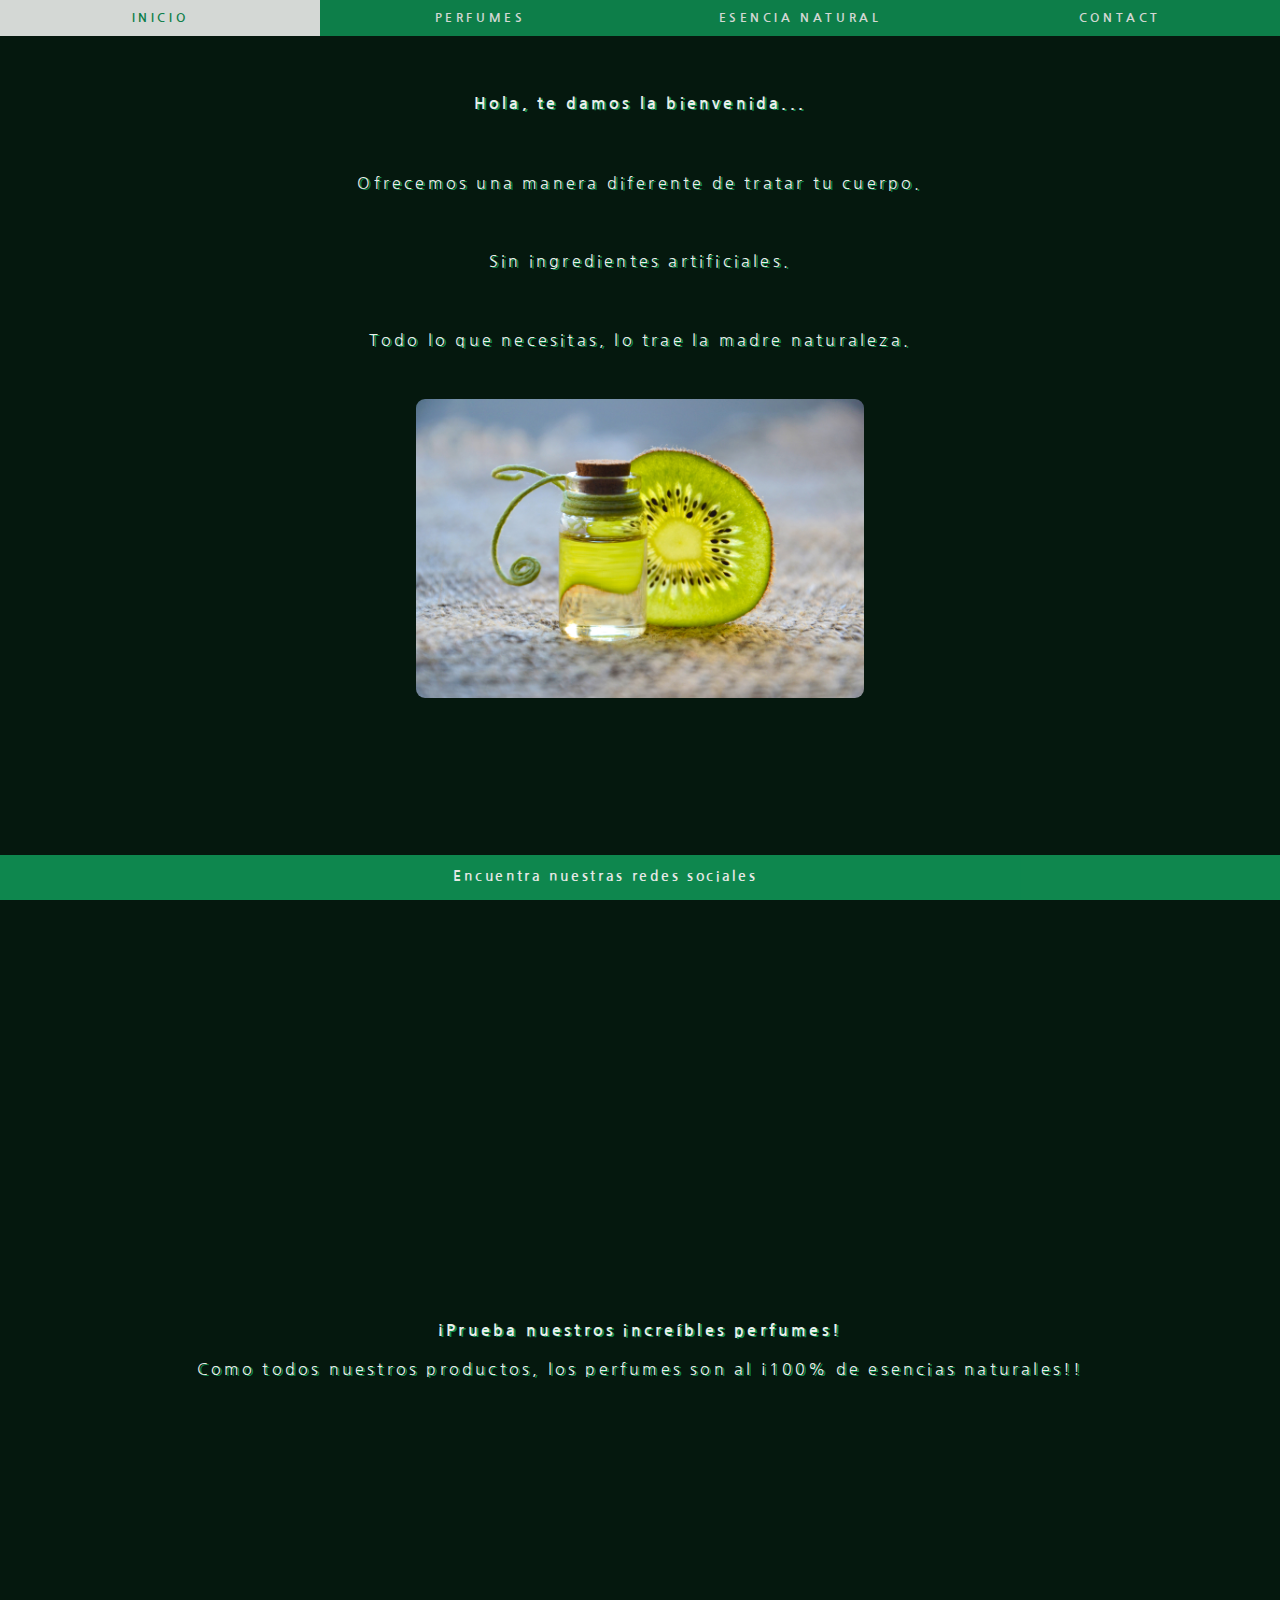
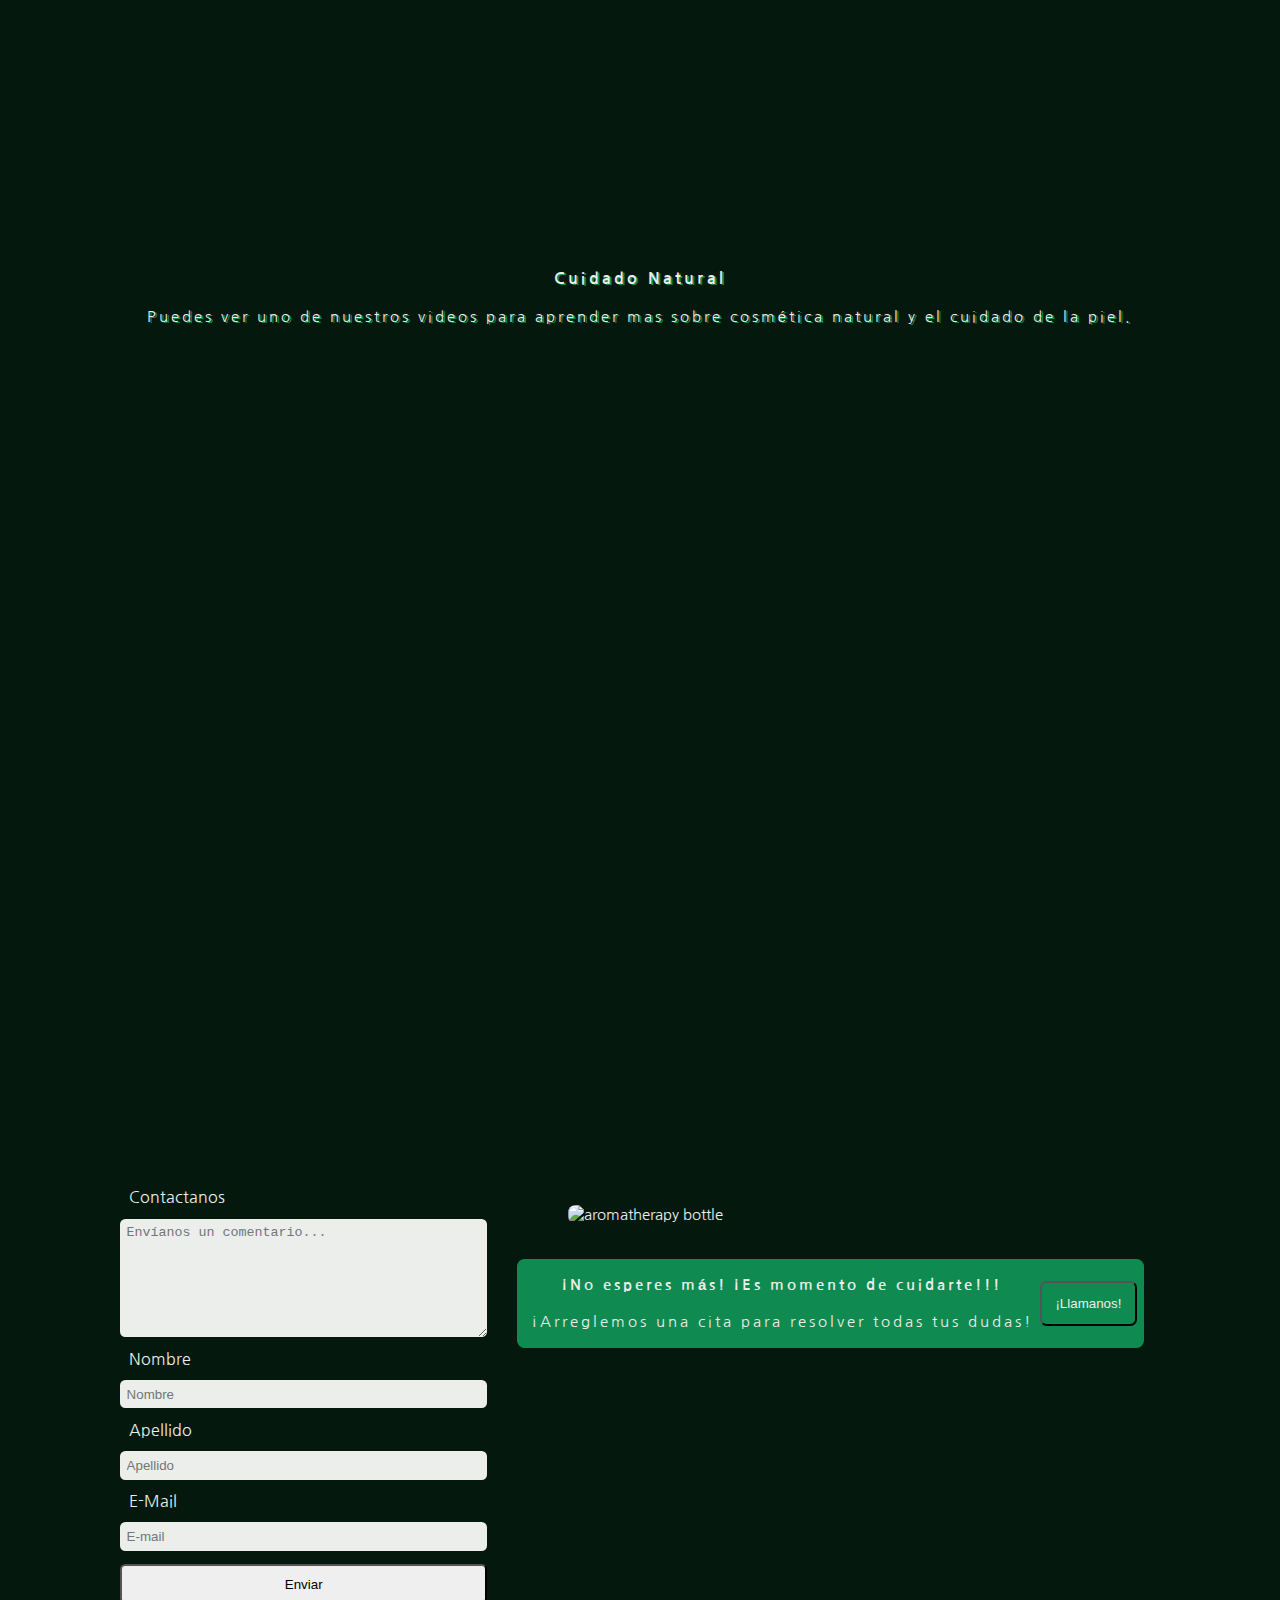
==== commit a0f7ed85: "Update index.html" ====
--- a/webdesign/3-productlandingpage/index.html
+++ b/webdesign/3-productlandingpage/index.html
@@ -36,8 +36,8 @@
         <img
           class="logo"
           id="header-img"
-          src="/img/oilnatural.jpg"
-          alt="Charly BGood Logo"
+          src="./img/oilnatural.jpg"
+          alt="esencia de aroma terapia"
         />
       </div>
     </header>
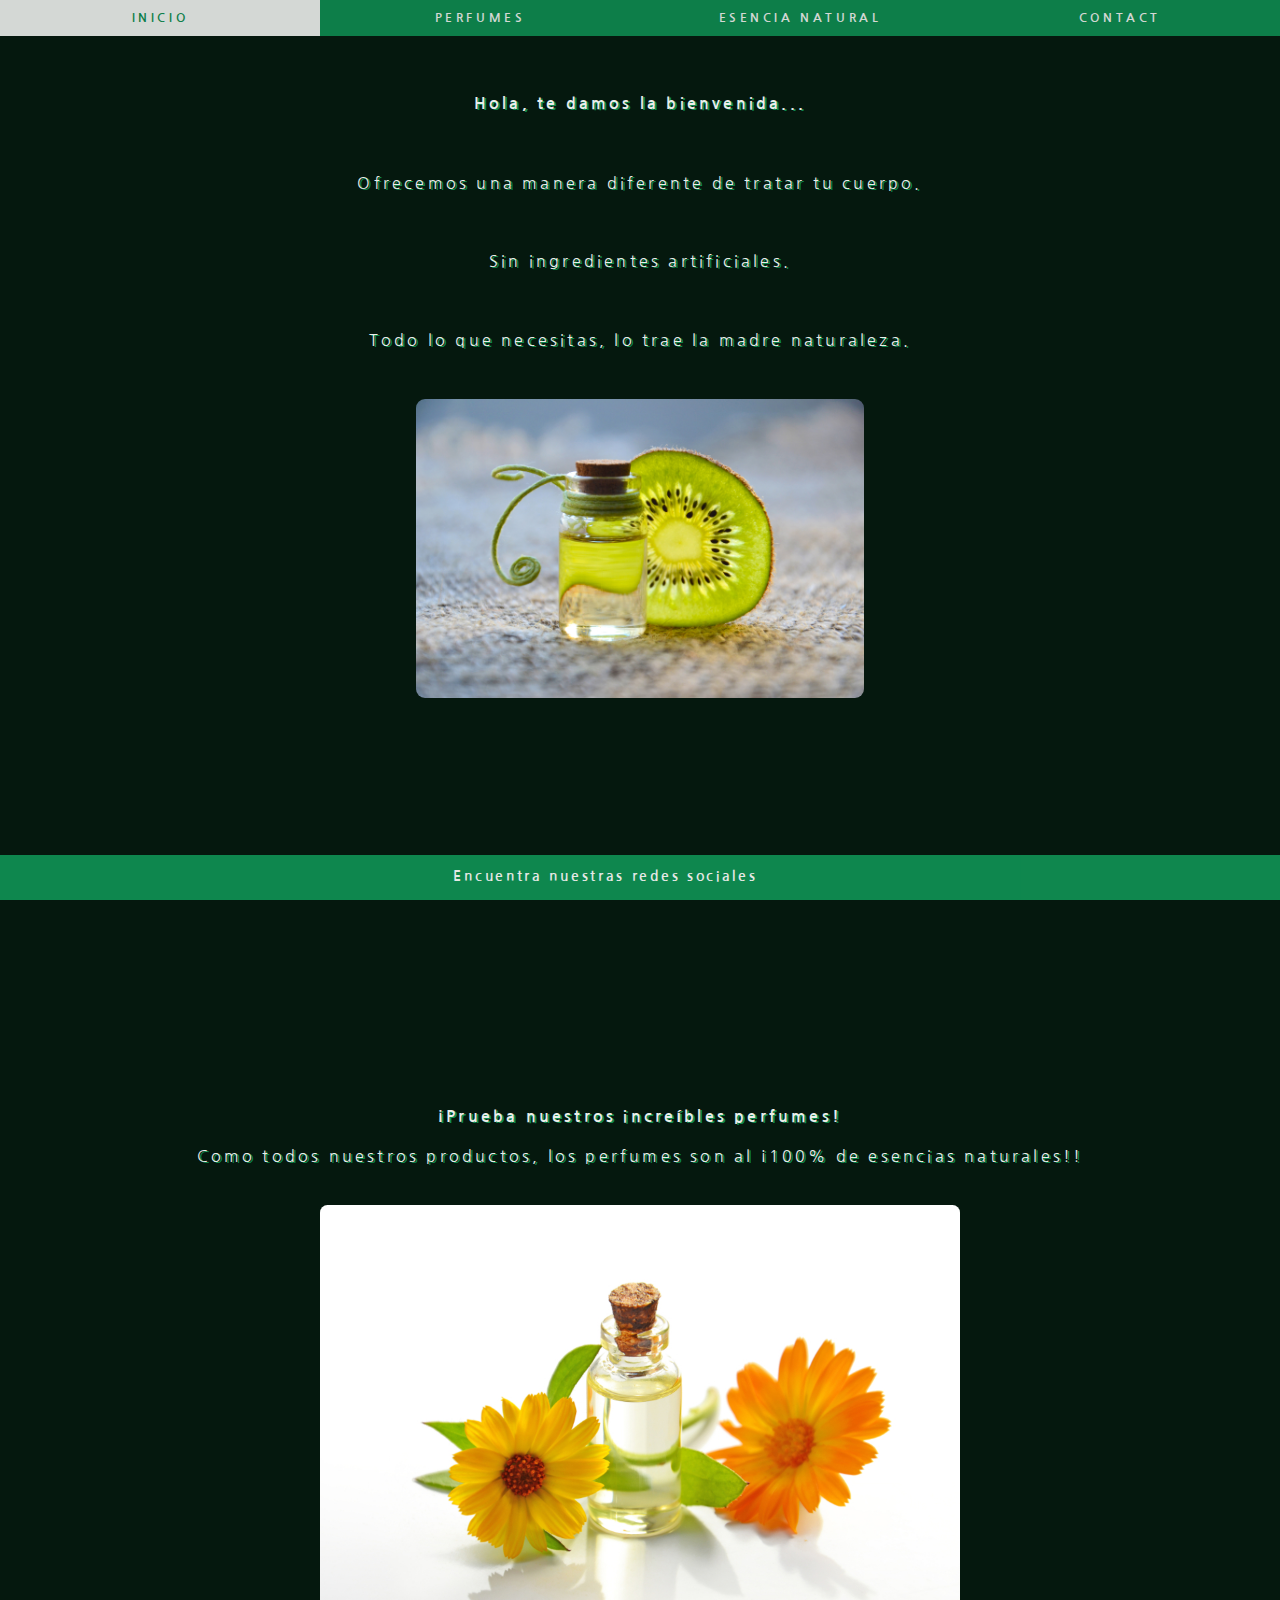
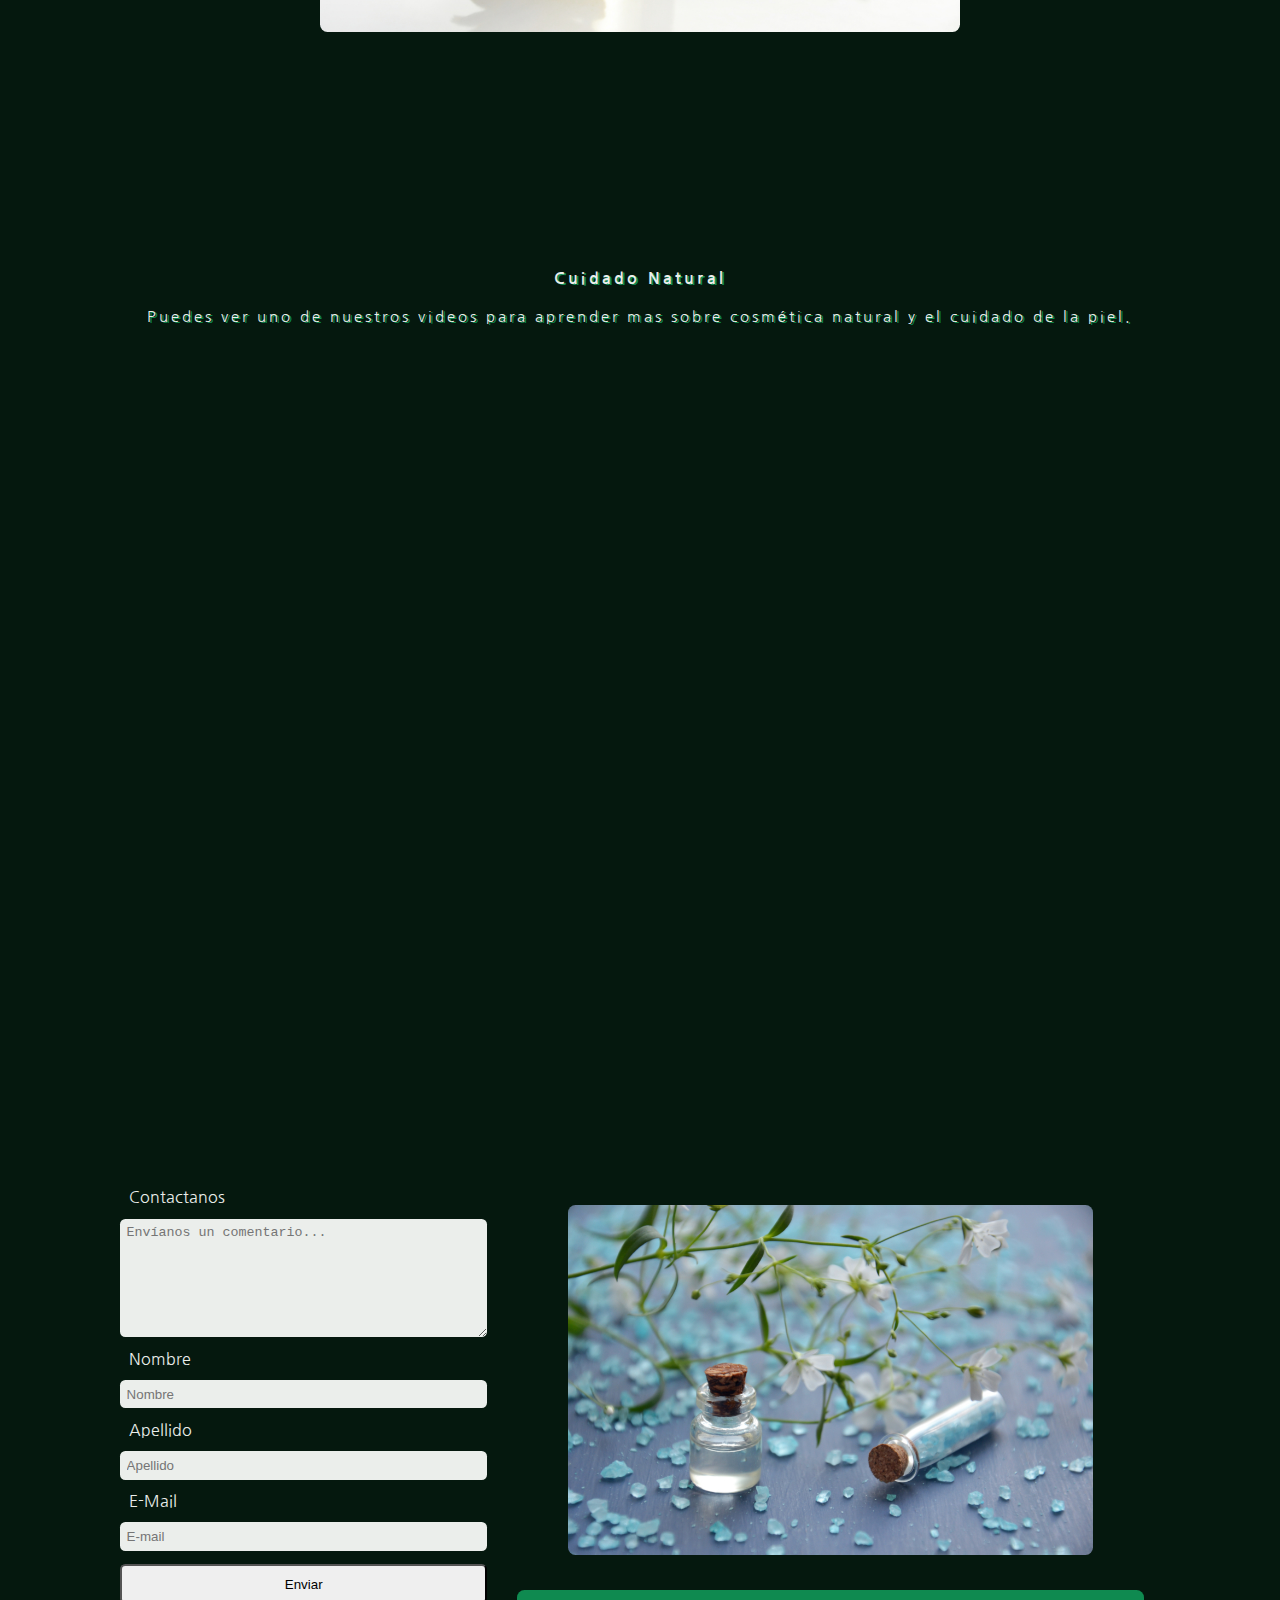
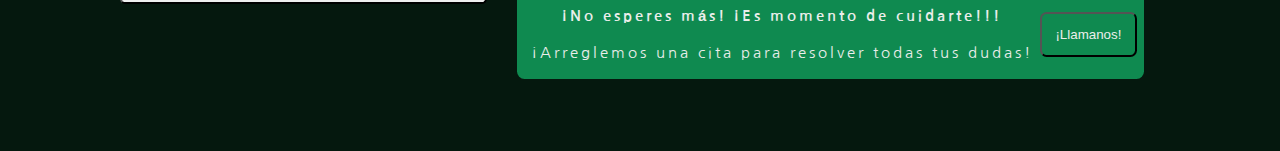
==== commit fbe79458: "fix img src" ====
--- a/webdesign/3-productlandingpage/index.html
+++ b/webdesign/3-productlandingpage/index.html
@@ -20,13 +20,10 @@
         <a href="#" class="navbar-container navbar_toggle">
           <span class="arrow-down">&#8255;</span>
         </a>
-        <a class="nav-link" href="#Home">Inicio</a>        
+        <a class="nav-link" href="#Home">Inicio</a>
         <a class="nav-link" href="#Perfumes">Perfumes</a>
         <a class="nav-link" href="#video_one">Esencia Natural</a>
         <a class="nav-link" href="#Contact">Contact</a>
-        <!-- <a href="javascript:void(0);" class="humb" onclick="myHumb()"
-          ><i class="fa fa-bars"></i
-        ></a> -->
       </nav>
       <div id="Home" class="container">
         <h1>Hola, te damos la bienvenida...</h1>
@@ -43,8 +40,11 @@
     </header>
     <div id="Perfumes" class="section_one">
       <h2>¡Prueba nuestros increíbles perfumes!</h2>
-      <p>Como todos nuestros productos, los perfumes son al ¡100% de esencias naturales!!</p>
-      <img src="/img/essentialoil.jpg" alt="">
+      <p>
+        Como todos nuestros productos, los perfumes son al ¡100% de esencias
+        naturales!!
+      </p>
+      <img src="./img/essentialoil.jpg" alt="oleo natural" />
     </div>
     <div id="video_one" class="section">
       <h2>Cuidado Natural</h2>
@@ -107,7 +107,7 @@
         <input type="submit" name="Submit" id="submit" value="Enviar" />
       </form>
       <div class="action">
-        <img src="/img/aromaoil.jpg" alt="aromatherapy bottle" />
+        <img src="./img/aromaoil.jpg" alt="botella de oleo floral" />
         <div class="call_action">
           <div class="action_one">
             <h2>¡No esperes más! ¡Es momento de cuidarte!!!</h2>
@@ -134,11 +134,11 @@
       </div>
     </footer>
 
-    <!-- <script src="https://cdn.freecodecamp.org/testable-projects-fcc/v1/bundle.js"></script> -->
+    <script src="https://cdn.freecodecamp.org/testable-projects-fcc/v1/bundle.js"></script>
     <!-- <script
       src="https://kit.fontawesome.com/a9d601c6bd.js"
       crossorigin="anonymous"
     ></script> -->
-    <script src="main.js"></script>    
+    <script src="main.js"></script>
   </body>
 </html>
--- a/webdesign/3-productlandingpage/style.css
+++ b/webdesign/3-productlandingpage/style.css
@@ -386,8 +386,8 @@
   }
 }
 
-@media screen and (max-device-width: 480px){
-  body{
+@media screen and (max-device-width: 480px) {
+  body {
     -webkit-text-size-adjust: none;
   }
-}+}
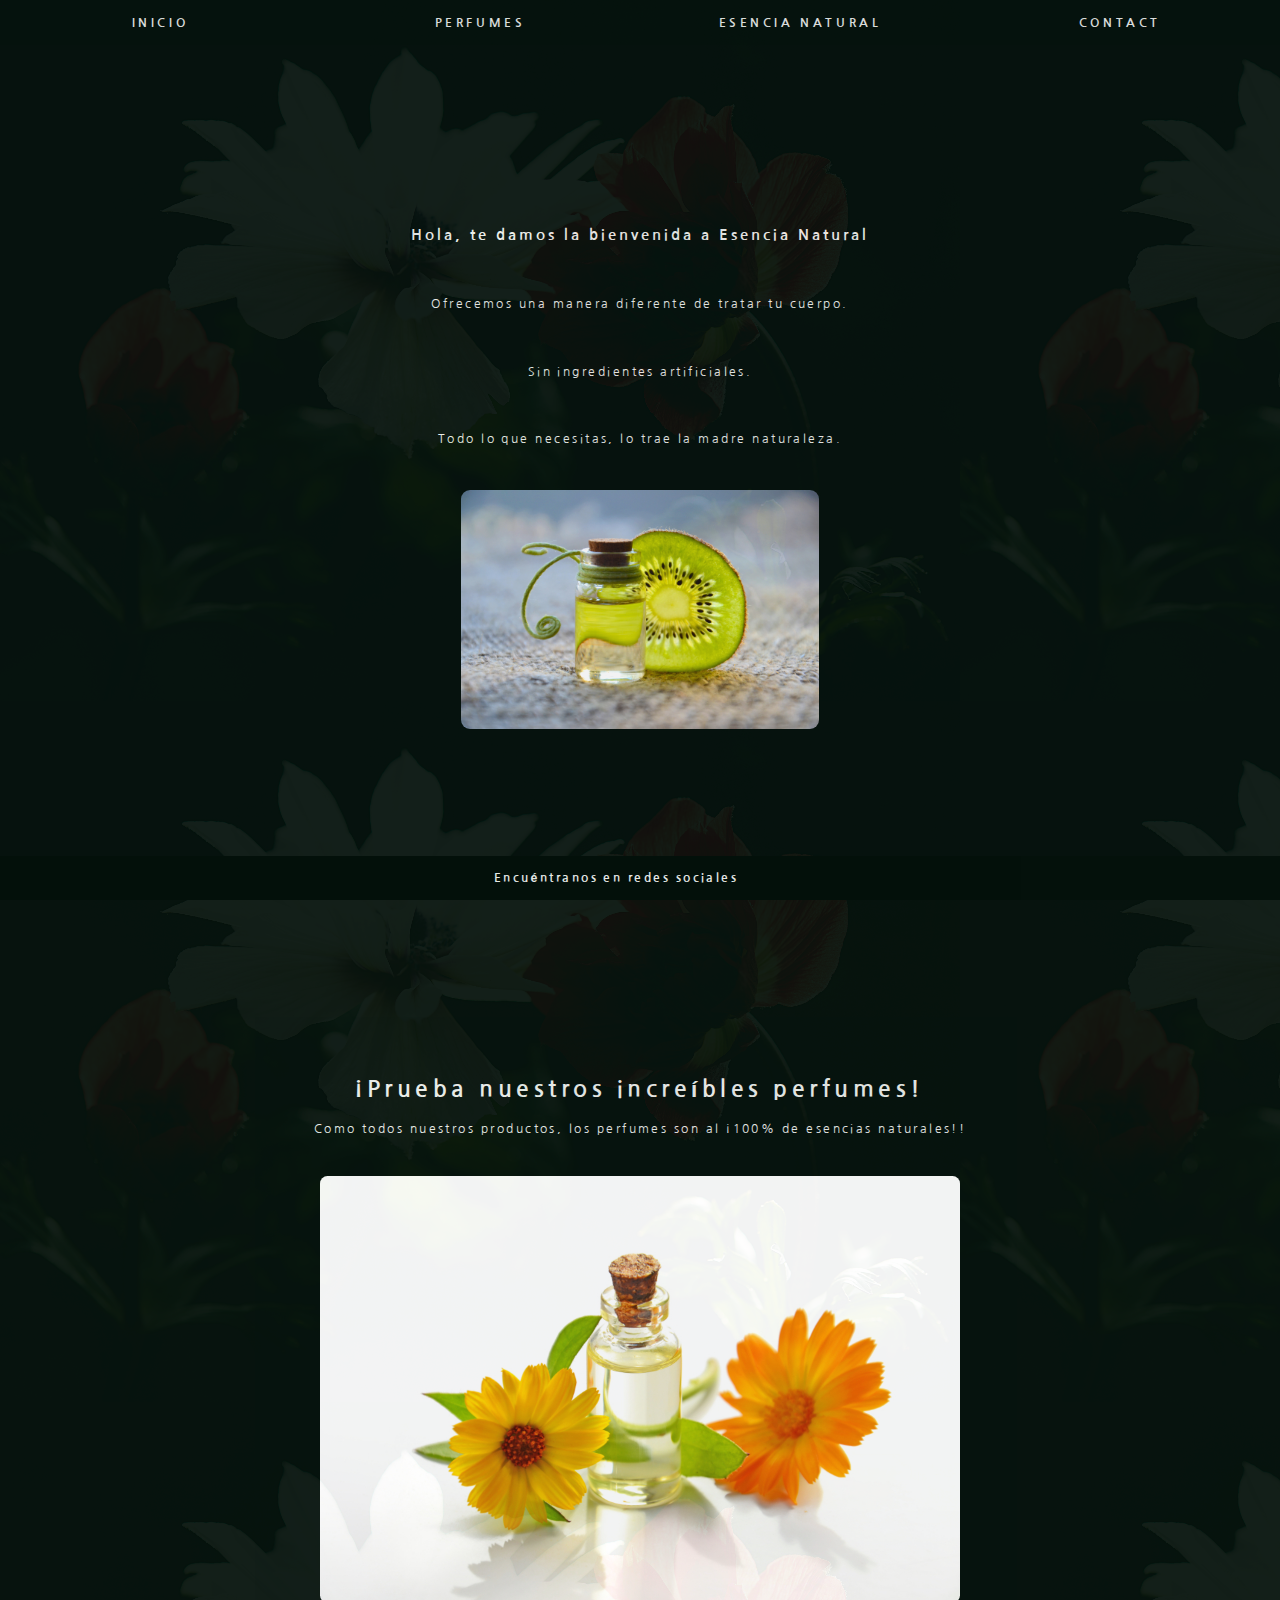
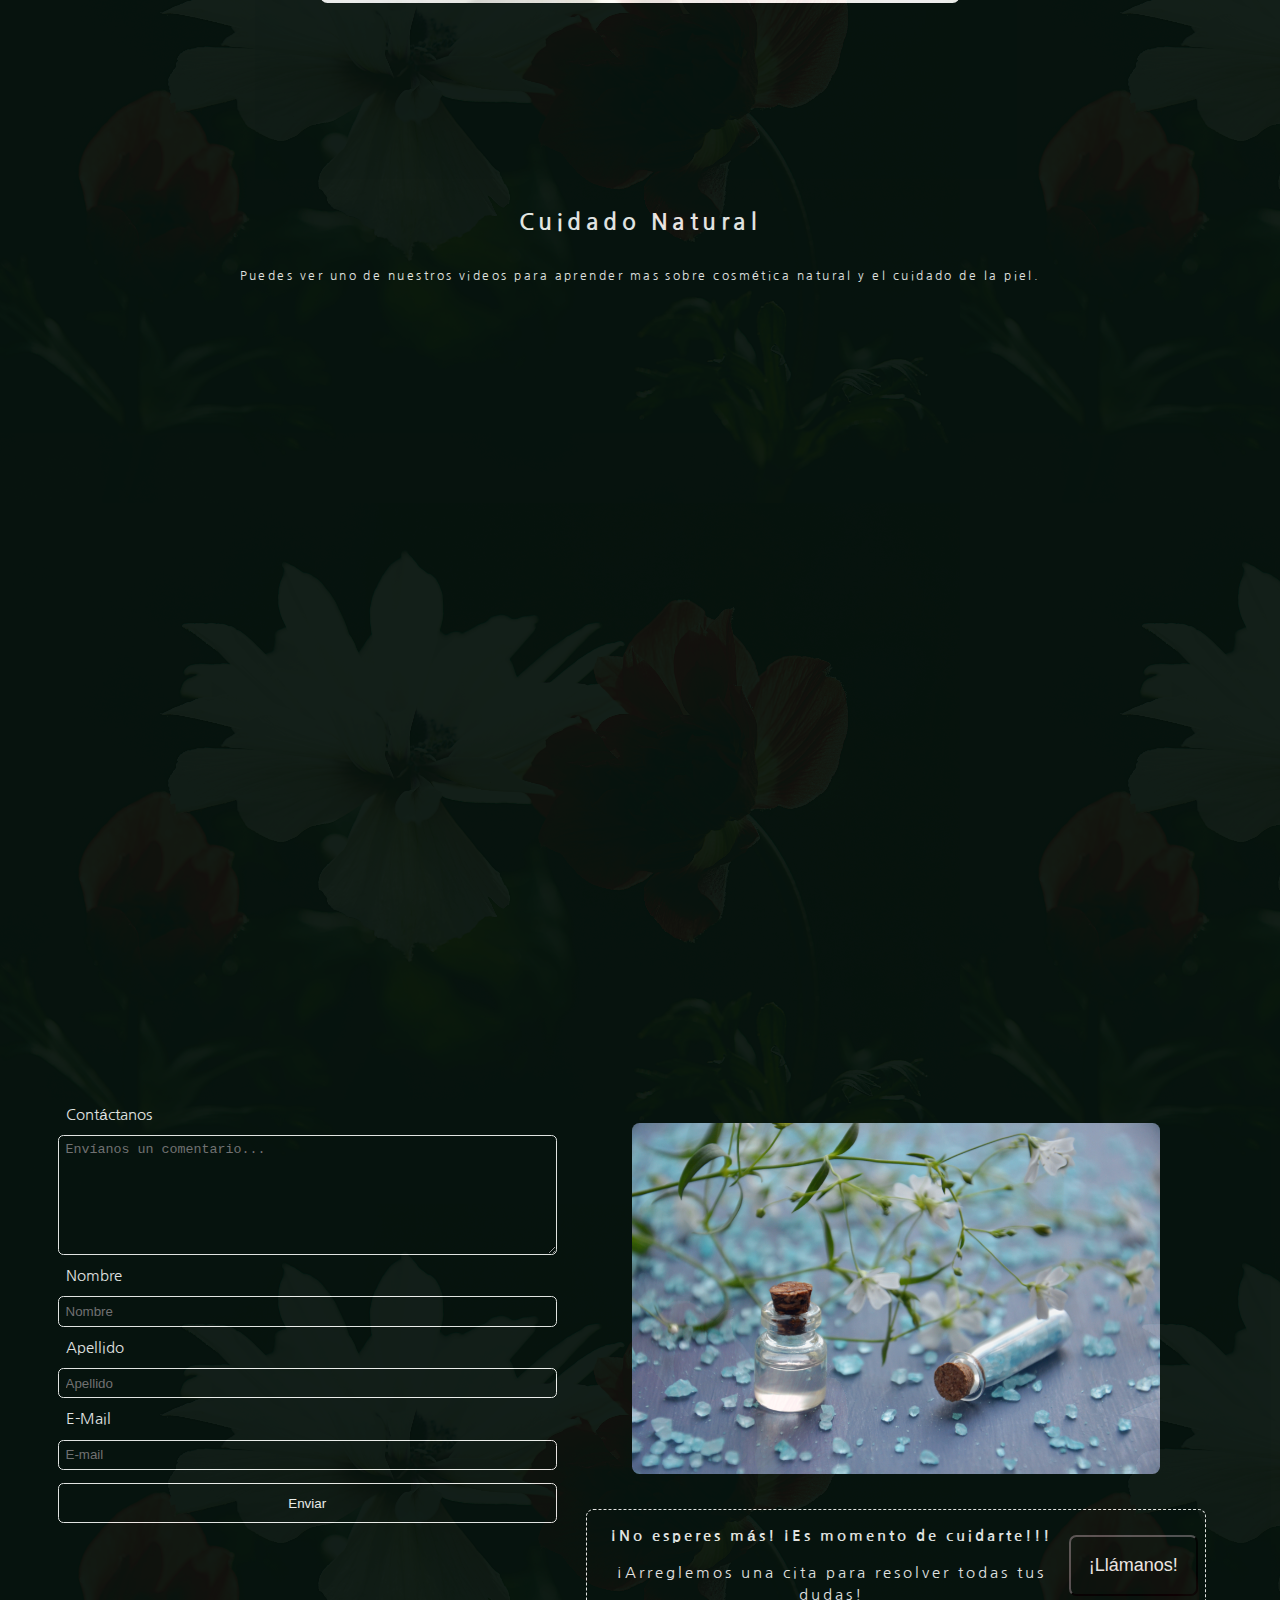
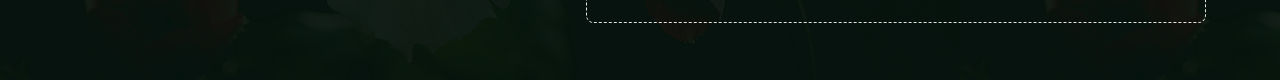
==== commit 36f87f48: "fix layout and js" ====
--- a/webdesign/3-productlandingpage/index.html
+++ b/webdesign/3-productlandingpage/index.html
@@ -26,7 +26,7 @@
         <a class="nav-link" href="#Contact">Contact</a>
       </nav>
       <div id="Home" class="container">
-        <h1>Hola, te damos la bienvenida...</h1>
+        <h1>Hola, te damos la bienvenida a Esencia Natural</h1>
         <p>Ofrecemos una manera diferente de tratar tu cuerpo.</p>
         <p>Sin ingredientes artificiales.</p>
         <p>Todo lo que necesitas, lo trae la madre naturaleza.</p>
@@ -69,7 +69,7 @@
         id="form"
         action="https://www.freecodecamp.com/email-submit"
       >
-        <label for="coment"> Contactanos </label>
+        <label for="coment"> Contáctanos </label>
         <textarea
           name="coment"
           id="coment"
@@ -114,14 +114,14 @@
             <p>¡Arreglemos una cita para resolver todas tus dudas!</p>
           </div>
           <div class="action_two">
-            <button id="call">¡Llamanos!</button>
+            <button id="call">¡Llámanos!</button>
           </div>
         </div>
       </div>
     </div>
     <footer>
       <div class="smedia">
-        <p>Encuentra nuestras redes sociales</p>
+        <p>Encuéntranos en redes sociales</p>
         <a
           href="https://www.youtube.com/watch?v=VftruorG9ZQ&feature=emb_title"
           target="_blank"
@@ -134,7 +134,7 @@
       </div>
     </footer>
 
-    <script src="https://cdn.freecodecamp.org/testable-projects-fcc/v1/bundle.js"></script>
+    <!-- <script src="https://cdn.freecodecamp.org/testable-projects-fcc/v1/bundle.js"></script> -->
     <!-- <script
       src="https://kit.fontawesome.com/a9d601c6bd.js"
       crossorigin="anonymous"
--- a/webdesign/3-productlandingpage/style.css
+++ b/webdesign/3-productlandingpage/style.css
@@ -2,11 +2,11 @@
 
 :root {
   color-scheme: light only;
-  --fs-600: 2rem;
-  --fs-500: 1.35rem;
-  --fs-400: 1rem;
+  /* --fs-600: 1.35rem;
+  --fs-500: 1rem;
+  --fs-400: .9rem; */
   --col-wgr: #ebeeeb;
-  --col-grn: #0f8a50;
+  --col-grn: #04110b;
 }
 
 * {
@@ -40,11 +40,13 @@
   font-family: "Nanum Gothic", sans-serif;
   color: var(--col-wgr);
   background-color: #05180e;
-}
-
-.header {
+  background-image: url("./img/bgrflowers.jpg");  
+}
+
+.header {  
+  max-width: 100%;
   height: 100vh;
-  max-width: 100%;
+  opacity: .94;
 }
 
 .topnav {
@@ -53,7 +55,9 @@
   background: var(--col-grn);
   position: fixed;
   width: 100%;
-  opacity: 0.9;
+  opacity: .98;
+  z-index: 1;
+  padding: .3em 0;
 }
 
 .topnav a {
@@ -94,7 +98,7 @@
   width: 15%;
   height: 1.4em;
   text-decoration: none;
-  user-select: none;
+  user-select: none;  
 }
 
 a.navbar_toggle:hover {
@@ -105,36 +109,34 @@
   width: 100%;
   font-size: 4em;
   padding: 0.2em 0;
-  text-align: center;
-  /* background-color: var(--); */
-  opacity: 0.9;
-  color: var(--col-grn);
+  text-align: center;  
+  opacity: .98;
+  color: #1e5236;
   border-radius: 3em;
 }
 
 .container {
   display: flex;
   flex-direction: column;
-  justify-content: space-evenly;
+  justify-content: center;
+  gap: 2.2em;
   align-items: center;
   padding-top: 3em;
   margin: 0 auto;
-  width: 90%;
-  height: 82vh;
+  width: 100%;
+  height: 100vh;
+  background-color: var(--col-grn);
+  
 }
 
 h1 {
-  font-size: var(--fs-600);
-}
-
-h2 {
-  font-size: var(--fs-500);
+  font-size: 1em;
 }
 
 h1,
 h2,
 p {
-  font-size: var(--fs-400);
+  /* font-size: 1em; */
   text-align: center;
   line-height: 1.4rem;
   padding: 0.5em;
@@ -142,9 +144,13 @@
   text-shadow: 2px 1px var(--col-grn);
 }
 
+p {
+  font-size: .82em;
+}
+
 .logo {
   border-radius: 0.6em;
-  width: 35vw;
+  width: 28vw
 }
 
 .section_one {
@@ -152,8 +158,12 @@
   flex-direction: column;
   align-items: center;
   justify-content: center;
-  margin: 2em auto;
+  margin: 0 auto;
   height: 100vh;
+  background-color: var(--col-grn);
+  opacity: .94;
+  position: relative;
+  z-index: -1;
 }
 
 .section_one img {
@@ -168,34 +178,40 @@
 }
 
 .video iframe {
-  width: 100%;
+  width: 80%;
   height: 60vh;
   margin: 0 auto;
 }
 
 .section {
-  width: 85%;
+  width: 100%;
   height: 100vh;
-  margin: 1.5em auto;
-  display: flex;
-  flex-direction: column;
+  margin: 0 auto;
+  display: flex;
+  flex-direction: column;
+  background-color: var(--col-grn);
+  opacity: .94;
+  position: relative;
+  z-index: -1;
 }
 
 .section p {
-  font-size: 1em;
+  margin: 1.1em 0;
 }
 
 .contact {
   display: flex;
   justify-content: center;
-  margin: 1em auto;
-  width: 85%;
+  margin: 0 auto;
+  width: 100%;
+  background-color: var(--col-grn);
+  opacity: .94;  
 }
 
 .contact form {
   display: flex;
   flex-direction: column;
-  width: 35%;
+  width: 40%;  
   /* padding: 2em; */
   /* margin: 0 auto;
   margin-bottom: 3em; */
@@ -204,9 +220,9 @@
 .contact input[type="text"],
 [type="email"],
 textarea {
-  background: var(--col-wgr);
+  background: var(--col-grn);
   outline: none;
-  border: none;
+  border: 1px solid var(--col-wgr);
   border-radius: 0.4em;
   padding: 0.5em;
   margin: 0.5em;
@@ -222,6 +238,9 @@
   border-radius: 0.4em;
   margin: 0.5em;
   height: 3em;
+  background-color: var(--col-grn);
+  color: var(--col-wgr);
+  border: 1px solid var(--col-wgr);
 }
 
 input[type="submit"]:hover {
@@ -243,6 +262,7 @@
   justify-content: space-between;
   align-items: center;
   padding: 0.5em;
+  border: 1px dashed var(--col-wgr);
   color: var(--col-wgr);
 }
 
@@ -251,10 +271,11 @@
   flex-direction: column;
   align-items: center;
   padding: 1.5em;
+  width: 52%;
 }
 
 .action img {
-  width: 35em;
+  width: 85%;
   border-radius: 0.5em;
 }
 
@@ -270,11 +291,17 @@
 
 .action_two button {
   background-color: var(--col-grn);
-  border-radius: 0.5em;
+  border-radius: 0.4em;
+  font-size: 1.2em;
   /* border: 1px solid #bebcbc; */
   color: var(--col-wgr);
   padding: 1em;
-  cursor: pointer;
+  cursor: pointer;    
+  transition: .5s linear;
+}
+
+.action_two button:active {
+  box-shadow: 2px 2px 2px var(--col-wgr);  
 }
 
 footer {
@@ -294,25 +321,27 @@
   padding: 0.3em;
 }
 
-.smedia a {
-  font-size: var(--fs-500);
+.smedia a {  
   padding: 0 0.8em;
   text-decoration: none;
   color: var(--col-wgr);
 }
 
-.smedia p {
-  font-size: 0.9em;
-}
-
 .topnav a.humb {
   display: none;
 }
 
 @media screen and (max-width: 858px) {
-  .header .container {
-    height: 85vh;
-    justify-content: space-evenly;
+  .header .container {    
+    justify-content: center;
+    padding: 0;    
+    gap: 1em;
+  }
+
+  .container p, .action_one p {
+    padding: .5em 2em;
+    margin: 1em 0;
+    font-size: .8em;
   }
 
   .topnav a {
@@ -361,11 +390,11 @@
     display: inline-block;
   }
 
-  .logo {
-    width: 65vw;
-  }
-
-  .smedia p {
+  .logo, .section_one img {
+    width: 75%;
+  }
+
+  p {
     font-size: 0.8em;
   }
 
@@ -374,11 +403,21 @@
     align-items: center;
   }
   .contact form {
-    width: 100%;
+    width: 85%;
   }
 
   .call_action {
     flex-direction: column;
+    padding-bottom: 2em;
+  }
+
+  .action_one h2 {
+    padding: 0 1em;
+    font-size: .9em;
+  }
+
+  .action {
+    width: 100%;
   }
 
   .action img {
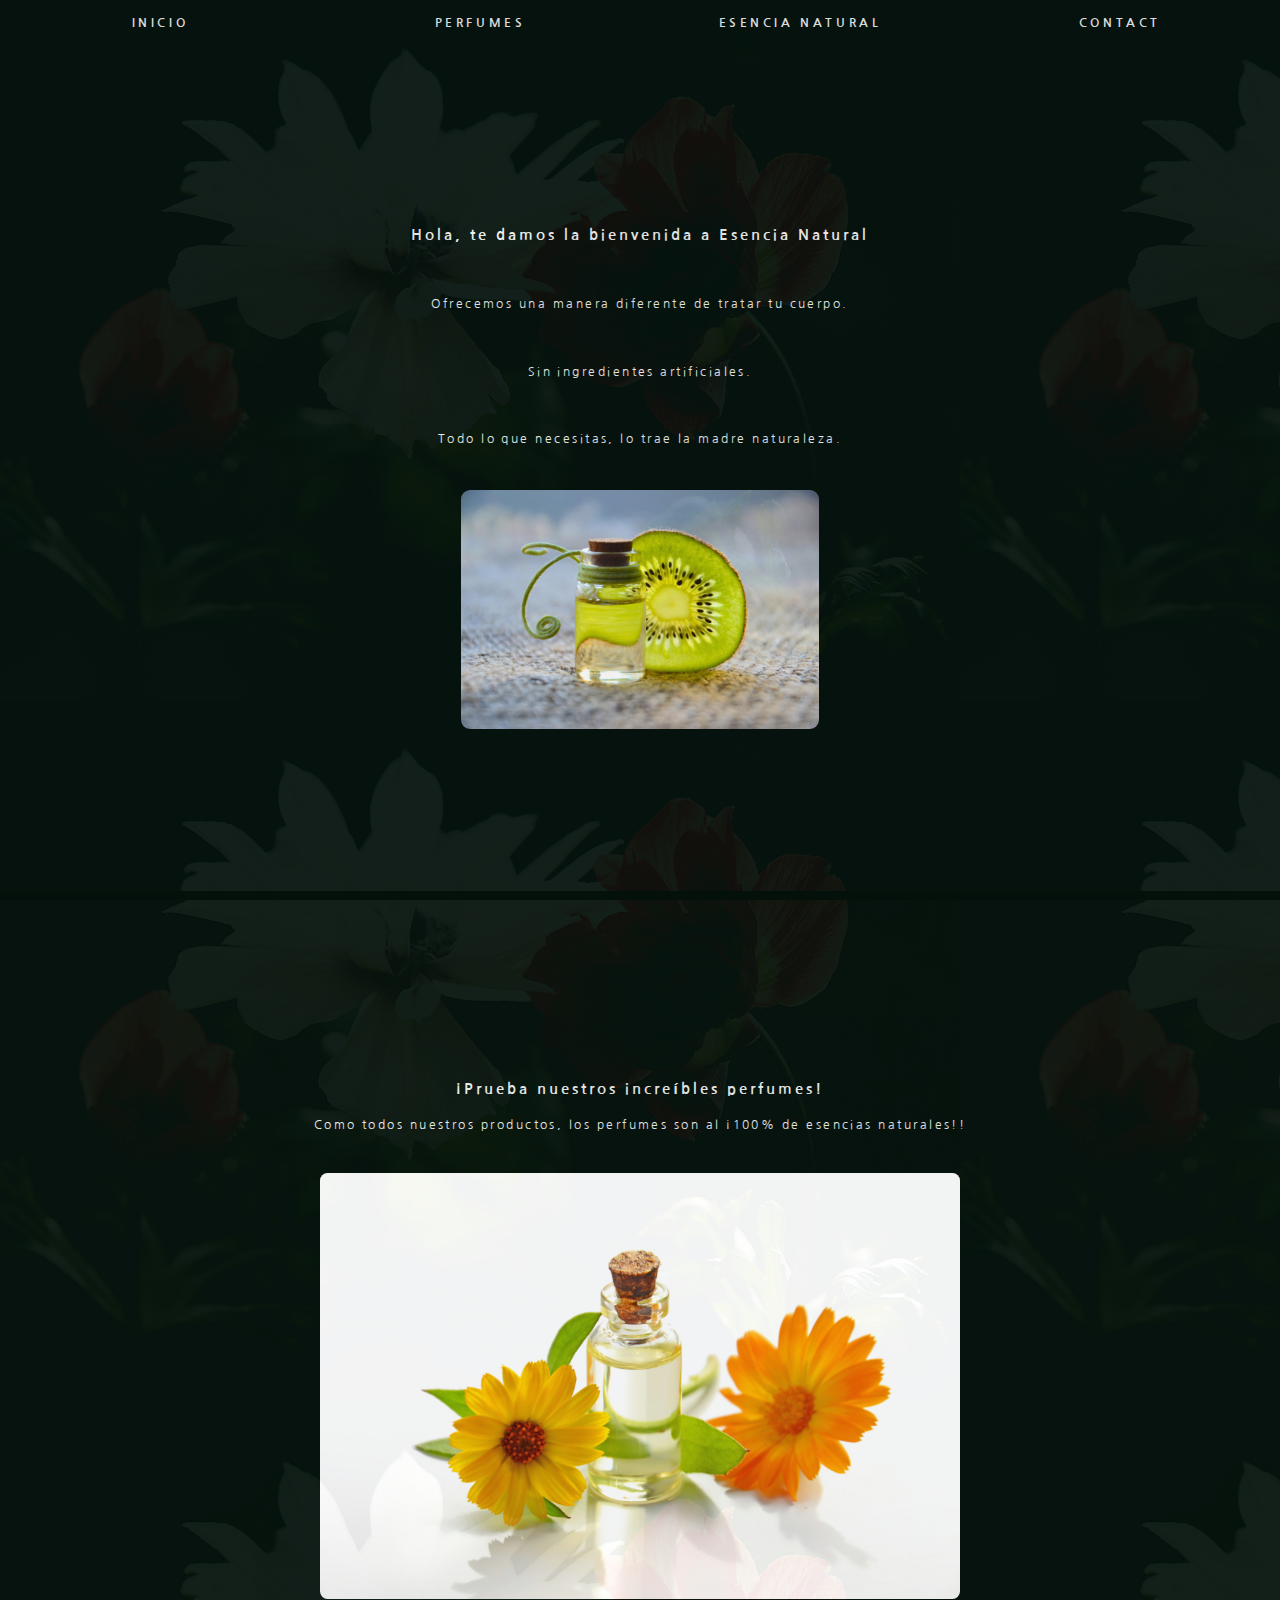
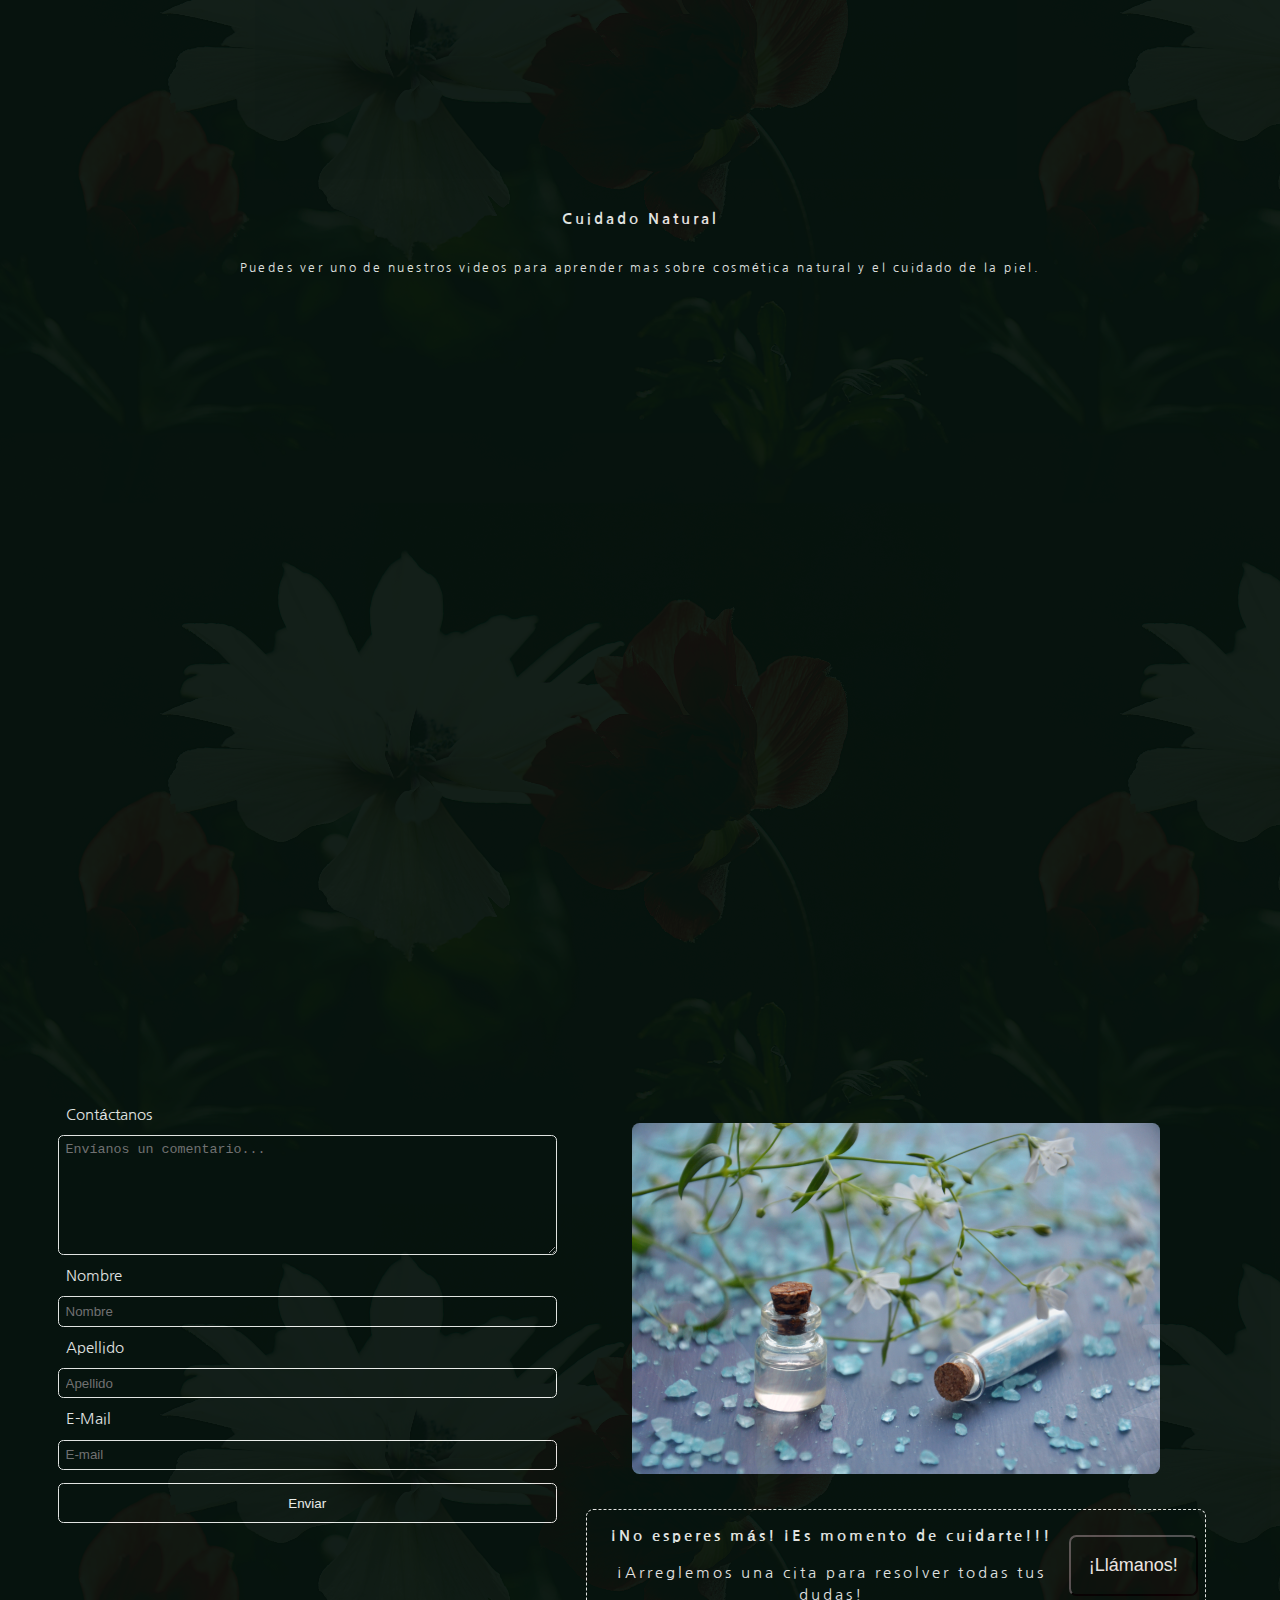
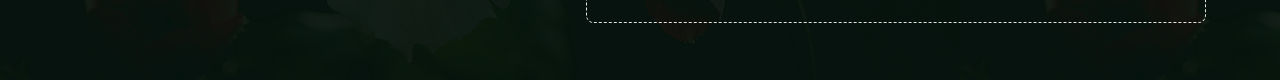
==== commit b1d304fa: "fix some js errors" ====
--- a/webdesign/3-productlandingpage/index.html
+++ b/webdesign/3-productlandingpage/index.html
@@ -121,7 +121,6 @@
     </div>
     <footer>
       <div class="smedia">
-        <p>Encuéntranos en redes sociales</p>
         <a
           href="https://www.youtube.com/watch?v=VftruorG9ZQ&feature=emb_title"
           target="_blank"
@@ -131,6 +130,7 @@
         <a href="https://www.instagram.com/vergeldevenus/" target="_blank">
           <i class="fab fa-instagram"></i>
         </a>
+        <a href="#"><i class="fab fa-facebook"></i></a>
       </div>
     </footer>
 
--- a/webdesign/3-productlandingpage/style.css
+++ b/webdesign/3-productlandingpage/style.css
@@ -40,13 +40,13 @@
   font-family: "Nanum Gothic", sans-serif;
   color: var(--col-wgr);
   background-color: #05180e;
-  background-image: url("./img/bgrflowers.jpg");  
-}
-
-.header {  
+  background-image: url("./img/bgrflowers.jpg");
+}
+
+.header {
   max-width: 100%;
-  height: 100vh;
-  opacity: .94;
+  /* height: 100vh; */
+  opacity: 0.94;
 }
 
 .topnav {
@@ -54,10 +54,11 @@
   justify-content: space-around;
   background: var(--col-grn);
   position: fixed;
-  width: 100%;
-  opacity: .98;
+  top: 0;
+  width: 100%;
+  opacity: 0.98;
   z-index: 1;
-  padding: .3em 0;
+  padding: 0.3em 0;
 }
 
 .topnav a {
@@ -98,7 +99,7 @@
   width: 15%;
   height: 1.4em;
   text-decoration: none;
-  user-select: none;  
+  user-select: none;
 }
 
 a.navbar_toggle:hover {
@@ -107,12 +108,14 @@
 
 a.navbar_toggle span.arrow-down {
   width: 100%;
-  font-size: 4em;
-  padding: 0.2em 0;
-  text-align: center;  
-  opacity: .98;
-  color: #1e5236;
-  border-radius: 3em;
+  font-size: 3em;
+  padding: 0.1em 0;
+  text-align: center;
+  opacity: 0.98;
+  color: var(--col-wgr);
+  border-radius: 0.5em;
+  background-color: var(--col-grn);
+  opacity: 0.94;
 }
 
 .container {
@@ -126,17 +129,16 @@
   width: 100%;
   height: 100vh;
   background-color: var(--col-grn);
-  
-}
-
-h1 {
+}
+
+h1,
+h2 {
   font-size: 1em;
 }
 
 h1,
 h2,
 p {
-  /* font-size: 1em; */
   text-align: center;
   line-height: 1.4rem;
   padding: 0.5em;
@@ -145,12 +147,12 @@
 }
 
 p {
-  font-size: .82em;
+  font-size: 0.82em;
 }
 
 .logo {
   border-radius: 0.6em;
-  width: 28vw
+  width: 28vw;
 }
 
 .section_one {
@@ -161,7 +163,7 @@
   margin: 0 auto;
   height: 100vh;
   background-color: var(--col-grn);
-  opacity: .94;
+  opacity: 0.94;
   position: relative;
   z-index: -1;
 }
@@ -190,7 +192,7 @@
   display: flex;
   flex-direction: column;
   background-color: var(--col-grn);
-  opacity: .94;
+  opacity: 0.94;
   position: relative;
   z-index: -1;
 }
@@ -205,13 +207,15 @@
   margin: 0 auto;
   width: 100%;
   background-color: var(--col-grn);
-  opacity: .94;  
+  opacity: 0.94;
+  /* position: relative; */
+  /* z-index: -1; */
 }
 
 .contact form {
   display: flex;
   flex-direction: column;
-  width: 40%;  
+  width: 40%;
   /* padding: 2em; */
   /* margin: 0 auto;
   margin-bottom: 3em; */
@@ -296,12 +300,12 @@
   /* border: 1px solid #bebcbc; */
   color: var(--col-wgr);
   padding: 1em;
-  cursor: pointer;    
-  transition: .5s linear;
+  cursor: pointer;
+  transition: 0.5s linear;
 }
 
 .action_two button:active {
-  box-shadow: 2px 2px 2px var(--col-wgr);  
+  box-shadow: 2px 2px 2px var(--col-wgr);
 }
 
 footer {
@@ -316,32 +320,29 @@
   display: flex;
   flex-direction: row;
   align-items: center;
-  justify-content: center;
+  justify-content: space-evenly;
   font-weight: bold;
   padding: 0.3em;
 }
 
-.smedia a {  
-  padding: 0 0.8em;
+.smedia a {
+  font-size: 1.4em;
   text-decoration: none;
   color: var(--col-wgr);
 }
 
-.topnav a.humb {
-  display: none;
-}
-
 @media screen and (max-width: 858px) {
-  .header .container {    
+  .header .container {
     justify-content: center;
-    padding: 0;    
-    gap: 1em;
-  }
-
-  .container p, .action_one p {
-    padding: .5em 2em;
-    margin: 1em 0;
-    font-size: .8em;
+    padding: 0;
+    gap: 0;
+  }
+
+  .container p,
+  .action_one p {
+    padding: 0.5em 2em;
+    margin: 0.3em 0;
+    font-size: 0.8em;
   }
 
   .topnav a {
@@ -361,6 +362,7 @@
   }
 
   .topnav.responsive {
+    display: flex;
     flex-direction: column;
     align-items: center;
     text-align: center;
@@ -369,6 +371,8 @@
 
   .topnav.responsive a.nav-link {
     width: 100%;
+    margin-top: 3em;
+    border-bottom: 1px solid var(--col-wgr);
   }
 
   a.navbar_toggle {
@@ -377,20 +381,12 @@
     display: flex;
   }
 
-  .topnav.responsive .humb {
-    font-size: 1.5rem;
-    position: absolute;
-    top: 0;
-    padding: 0.5em;
-    color: var(--col-whr);
-    width: 6%;
-  }
-
   .topnav.responsive a {
     display: inline-block;
   }
 
-  .logo, .section_one img {
+  .logo,
+  .section_one img {
     width: 75%;
   }
 
@@ -413,7 +409,7 @@
 
   .action_one h2 {
     padding: 0 1em;
-    font-size: .9em;
+    font-size: 0.9em;
   }
 
   .action {
